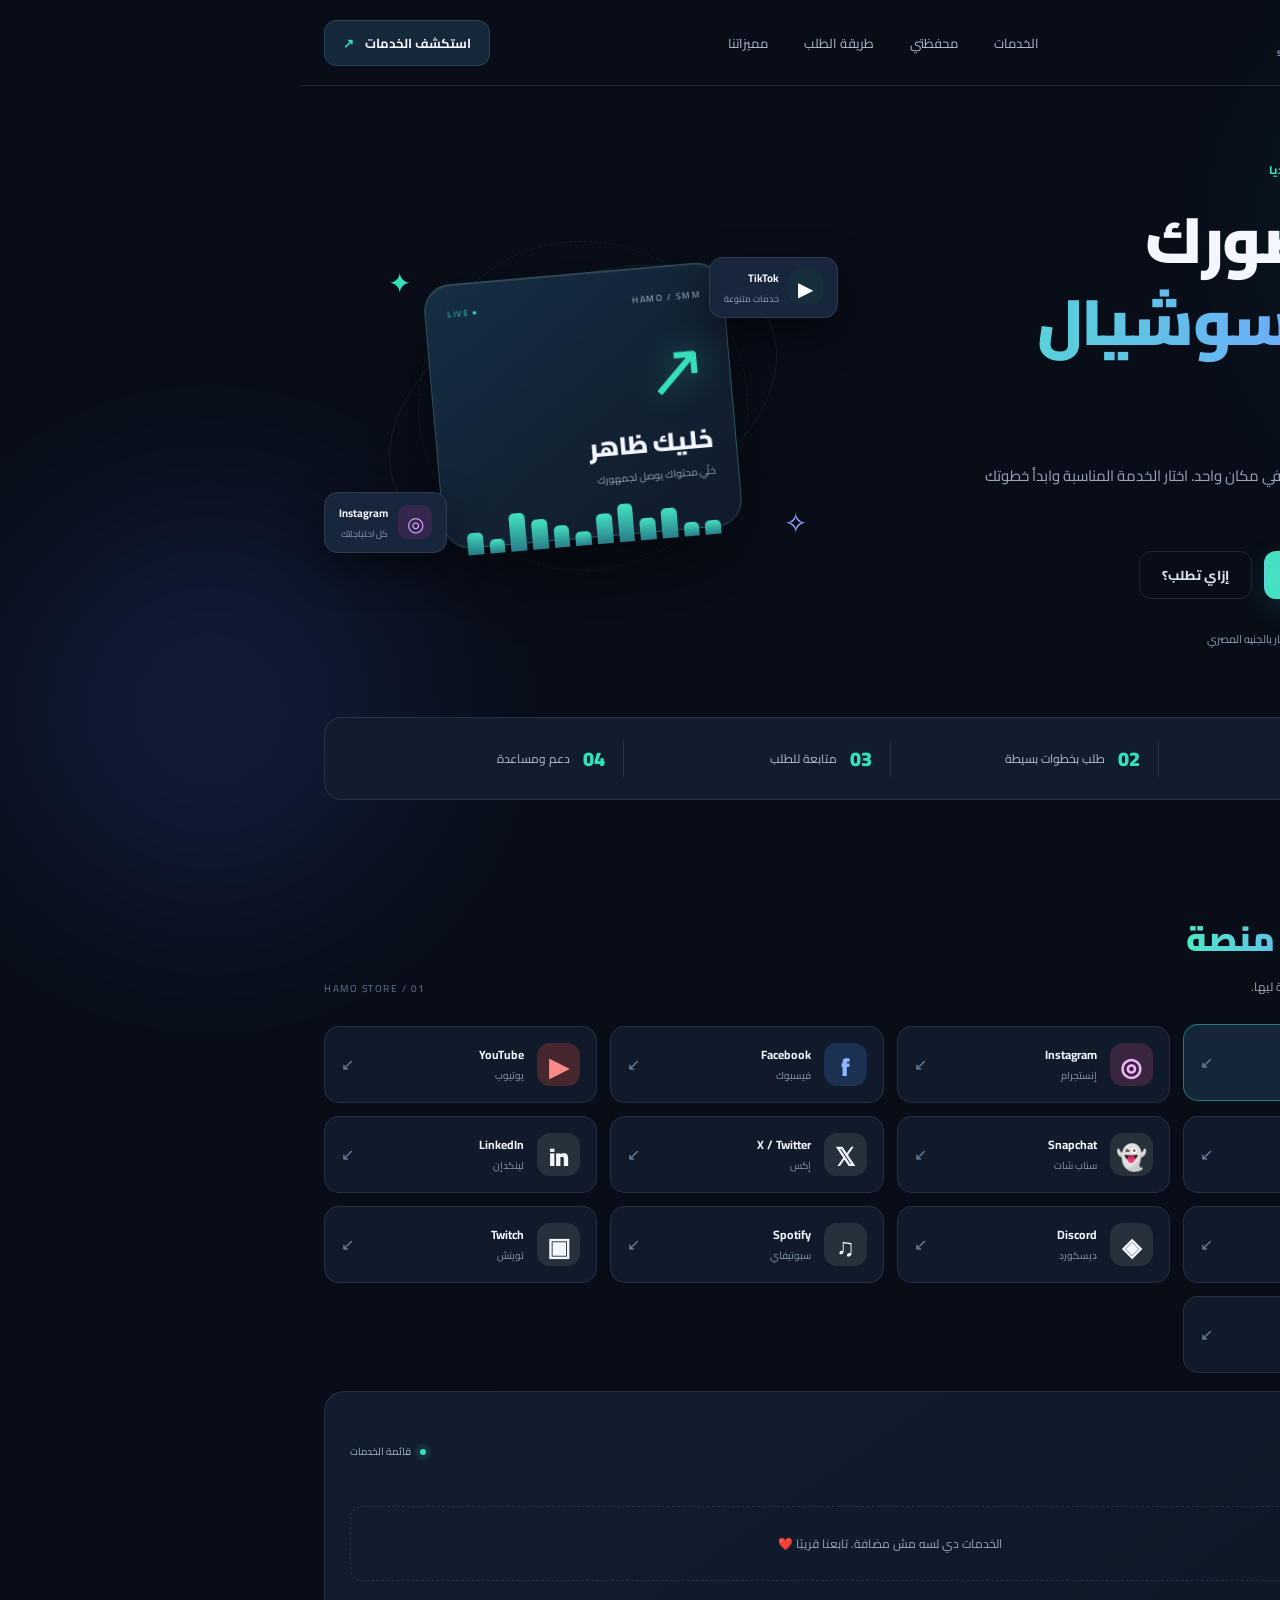
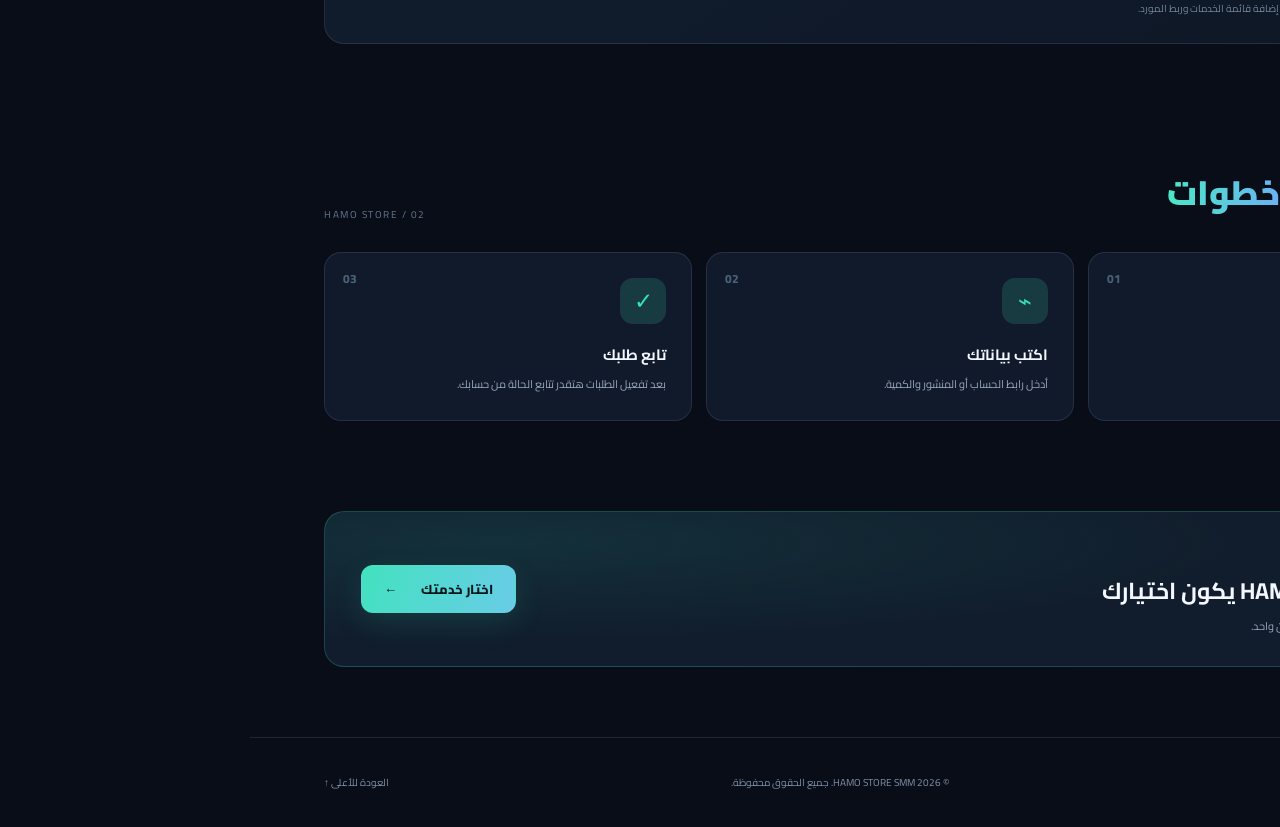
==== index.html @ 5479a906 "Update storefront calls to action for visitor browsing" ====
<!doctype html>
<html lang="ar" dir="rtl">
<head>
  <meta charset="UTF-8">
  <meta name="viewport" content="width=device-width, initial-scale=1.0">
  <meta name="theme-color" content="#080d18">
  <meta name="description" content="HAMO STORE SMM - خدمات نمو السوشيال ميديا بسهولة وأمان.">
  <title>HAMO STORE SMM | خدمات السوشيال ميديا</title>
  <link rel="preconnect" href="https://fonts.googleapis.com">
  <link rel="preconnect" href="https://fonts.gstatic.com" crossorigin>
  <link href="https://fonts.googleapis.com/css2?family=Cairo:wght@400;500;600;700;800;900&display=swap" rel="stylesheet">
  <link rel="stylesheet" href="style.css">
</head>
<body>
  <div class="ambient ambient-one"></div><div class="ambient ambient-two"></div>
  <header class="site-header">
    <a class="brand" href="#" aria-label="HAMO STORE SMM الصفحة الرئيسية">
      <span class="brand-mark">H</span><span class="brand-name">HAMO <b>STORE</b><small>SOCIAL MEDIA SERVICES</small></span>
    </a>
    <nav class="desktop-nav" aria-label="القائمة الرئيسية">
      <a href="#services">الخدمات</a><a href="/login">محفظتي</a><a href="#how">طريقة الطلب</a><a href="#why">مميزاتنا</a>
    </nav>
    <a class="header-cta" href="#services">استكشف الخدمات <span>↗</span></a>
    <button class="menu-toggle" id="menuToggle" aria-label="فتح القائمة">☰</button>
  </header>

  <main>
    <section class="hero">
      <div class="hero-copy">
        <div class="eyebrow"><span class="pulse"></span> منصتك لخدمات السوشيال ميديا</div>
        <h1>كبّر حضورك<br>على <span>السوشيال ميديا</span></h1>
        <p>كل خدمات منصاتك المفضلة في مكان واحد. اختار الخدمة المناسبة وابدأ خطوتك الجاية مع HAMO STORE.</p>
        <div class="hero-actions"><a class="btn btn-primary" href="#services">استكشف الخدمات <span>←</span></a><a class="btn btn-ghost" href="#how">إزاي تطلب؟</a></div>
        <div class="hero-note"><span class="check">✓</span> تجربة طلب سهلة · واجهة عربية · أسعار بالجنيه المصري</div>
      </div>
      <div class="hero-art" aria-label="بطاقة توضيحية للمتجر">
        <div class="orbit orbit-a"></div><div class="orbit orbit-b"></div>
        <div class="glass-card main-glass"><div class="glass-top"><span>HAMO / SMM</span><span class="live-dot">● LIVE</span></div><div class="growth-icon">↗</div><div class="glass-label">خليك ظاهر</div><div class="glass-sub">خلّي محتواك يوصل لجمهورك</div><div class="bars"><i></i><i></i><i></i><i></i><i></i><i></i><i></i><i></i><i></i><i></i><i></i><i></i></div></div>
        <div class="float-chip chip-top"><span class="chip-icon">▶</span><span><b>TikTok</b><small>خدمات متنوعة</small></span></div>
        <div class="float-chip chip-bottom"><span class="chip-icon purple">◎</span><span><b>Instagram</b><small>كل احتياجاتك</small></span></div>
        <div class="sparkle sparkle-one">✦</div><div class="sparkle sparkle-two">✧</div>
      </div>
    </section>

    <section class="trust-strip" id="why">
      <div><strong>01</strong><span>اختيارات واضحة</span></div><div><strong>02</strong><span>طلب بخطوات بسيطة</span></div><div><strong>03</strong><span>متابعة للطلب</span></div><div><strong>04</strong><span>دعم ومساعدة</span></div>
    </section>

    <section class="services section-wrap" id="services">
      <div class="section-heading"><div><div class="eyebrow">اختار منصتك</div><h2>خدمات <span>لكل منصة</span></h2><p>اختار المنصة وشوف الخدمات المتاحة ليها.</p></div><div class="section-tag">HAMO STORE / 01</div></div>
      <div class="platform-grid">
        <button class="platform-card active" data-platform="tiktok"><span class="platform-symbol tiktok-symbol">♪</span><span class="platform-info"><b>TikTok</b><small>تيك توك</small></span><span class="card-arrow">↙</span></button>
        <button class="platform-card" data-platform="instagram"><span class="platform-symbol insta-symbol">◎</span><span class="platform-info"><b>Instagram</b><small>إنستجرام</small></span><span class="card-arrow">↙</span></button>
        <button class="platform-card" data-platform="facebook"><span class="platform-symbol fb-symbol">f</span><span class="platform-info"><b>Facebook</b><small>فيسبوك</small></span><span class="card-arrow">↙</span></button>
        <button class="platform-card" data-platform="youtube"><span class="platform-symbol yt-symbol">▶</span><span class="platform-info"><b>YouTube</b><small>يوتيوب</small></span><span class="card-arrow">↙</span></button>
        <button class="platform-card" data-platform="telegram"><span class="platform-symbol tg-symbol">➤</span><span class="platform-info"><b>Telegram</b><small>تليجرام</small></span><span class="card-arrow">↙</span></button>
        <button class="platform-card" data-platform="snapchat"><span class="platform-symbol">👻</span><span class="platform-info"><b>Snapchat</b><small>سناب شات</small></span><span class="card-arrow">↙</span></button>
        <button class="platform-card" data-platform="x"><span class="platform-symbol">𝕏</span><span class="platform-info"><b>X / Twitter</b><small>إكس</small></span><span class="card-arrow">↙</span></button>
        <button class="platform-card" data-platform="linkedin"><span class="platform-symbol">in</span><span class="platform-info"><b>LinkedIn</b><small>لينكدإن</small></span><span class="card-arrow">↙</span></button>
        <button class="platform-card" data-platform="threads"><span class="platform-symbol">＠</span><span class="platform-info"><b>Threads</b><small>ثريدز</small></span><span class="card-arrow">↙</span></button>
        <button class="platform-card" data-platform="discord"><span class="platform-symbol">◈</span><span class="platform-info"><b>Discord</b><small>ديسكورد</small></span><span class="card-arrow">↙</span></button>
        <button class="platform-card" data-platform="spotify"><span class="platform-symbol">♫</span><span class="platform-info"><b>Spotify</b><small>سبوتيفاي</small></span><span class="card-arrow">↙</span></button>
        <button class="platform-card" data-platform="twitch"><span class="platform-symbol">▣</span><span class="platform-info"><b>Twitch</b><small>تويتش</small></span><span class="card-arrow">↙</span></button>
        <button class="platform-card" data-platform="jaco"><span class="platform-symbol">J</span><span class="platform-info"><b>Jaco</b><small>جاكو</small></span><span class="card-arrow">↙</span></button>
      </div>
      <div class="service-panel">
        <div class="service-panel-head"><div><span class="mini-label">الخدمات المتاحة</span><h3 id="selectedPlatformTitle">خدمات تيك توك</h3></div><span class="availability"><i></i> قائمة الخدمات</span></div>
        <div class="service-grid" id="serviceGrid">
          <article class="service-card"><div class="service-icon">♥</div><div><h4>إعجابات</h4><p>خدمات إعجابات للمحتوى</p></div><button class="order-btn" data-service="إعجابات تيك توك">سجّل الدخول للطلب <span>←</span></button></article>
          <article class="service-card"><div class="service-icon">◉</div><div><h4>مشاهدات</h4><p>خدمات مشاهدات للفيديوهات</p></div><button class="order-btn" data-service="مشاهدات تيك توك">اطلب الخدمة <span>←</span></button></article>
          <article class="service-card"><div class="service-icon">♟</div><div><h4>متابعين</h4><p>خدمات متابعين للحسابات</p></div><button class="order-btn" data-service="متابعين تيك توك">اطلب الخدمة <span>←</span></button></article>
        </div>
        <p class="pricing-note">الأسعار والكميات النهائية هتظهر بعد إضافة قائمة الخدمات وربط المورد.</p>
      </div>
    </section>

    <section class="how section-wrap" id="how"><div class="section-heading"><div><div class="eyebrow">ببساطة ومن غير تعقيد</div><h2>تطلب في <span>3 خطوات</span></h2></div><div class="section-tag">HAMO STORE / 02</div></div>
      <div class="steps-grid"><div class="step-card"><span>01</span><div class="step-icon">▦</div><h3>اختار المنصة</h3><p>حدد المنصة والخدمة اللي محتاجها.</p></div><div class="step-card"><span>02</span><div class="step-icon">⌁</div><h3>اكتب بياناتك</h3><p>أدخل رابط الحساب أو المنشور والكمية.</p></div><div class="step-card"><span>03</span><div class="step-icon">✓</div><h3>تابع طلبك</h3><p>بعد تفعيل الطلبات هتقدر تتابع الحالة من حسابك.</p></div></div>
    </section>

    <section class="bottom-banner"><div><div class="eyebrow">جاهز تبدأ؟</div><h2>خلّي HAMO STORE يكون اختيارك</h2><p>خدمات السوشيال ميديا في مكان واحد.</p></div><a class="btn btn-primary" href="#services">اختار خدمتك <span>←</span></a></section>
  </main>

  <footer><a class="brand footer-brand" href="#"><span class="brand-mark">H</span><span class="brand-name">HAMO <b>STORE</b><small>SOCIAL MEDIA SERVICES</small></span></a><p>© <span id="year"></span> HAMO STORE SMM. جميع الحقوق محفوظة.</p><a href="#top">العودة للأعلى ↑</a></footer>

  <div class="modal-backdrop" id="orderModal" aria-hidden="true">
    <div class="order-modal" role="dialog" aria-modal="true" aria-labelledby="modalTitle">
      <button class="modal-close" id="modalClose" aria-label="إغلاق">×</button>
      <div class="eyebrow">طلب خدمة</div><h2 id="modalTitle">اطلب خدمتك</h2><p class="modal-intro">سجّل حساب جديد لإرسال طلبك، أو ادخل لحسابك الحالي.</p><button type="button" class="login-inline" id="customerLogin">عندي حساب بالفعل؟ تسجيل الدخول</button>
      <form id="orderForm"><label for="serviceName">الخدمة</label><input id="serviceName" name="service" readonly><label for="customerName">اسمك</label><input id="customerName" name="name" placeholder="اسمك بالكامل" required><label for="customerEmail">البريد الإلكتروني</label><input id="customerEmail" name="email" type="email" placeholder="name@example.com" required><label for="customerPhone">رقم الموبايل</label><input id="customerPhone" name="phone" type="tel" placeholder="01xxxxxxxxx"><label for="customerPassword">كلمة مرور للحساب (8 أحرف على الأقل)</label><input id="customerPassword" name="password" type="password" minlength="8" required><label for="accountLink">رابط الحساب أو المنشور</label><input id="accountLink" name="link" type="url" placeholder="https://..." required><label for="quantity">الكمية المطلوبة</label><input id="quantity" name="quantity" type="number" min="1" placeholder="مثال: 1000" required><button class="btn btn-primary submit-btn" type="submit">إنشاء الحساب وإرسال الطلب <span>←</span></button><p class="form-feedback" id="formFeedback" role="status"></p></form>
    </div>
  </div>
  <script src="script.js"></script>
</body>
</html>
---- style.css ----
:root{--bg:#080d18;--panel:#101a2b;--panel2:#121f33;--text:#f4f7ff;--muted:#99a8bd;--line:rgba(174,198,231,.13);--mint:#35e0bd;--blue:#5b8cff;--purple:#a78bfa}*{box-sizing:border-box}html{scroll-behavior:smooth}body{margin:0;background:var(--bg);color:var(--text);font-family:"Cairo",sans-serif;overflow-x:hidden}a{color:inherit;text-decoration:none}button,input{font:inherit}.ambient{position:absolute;z-index:-1;border-radius:50%;filter:blur(90px);opacity:.14;pointer-events:none}.ambient-one{width:400px;height:400px;background:#16b99b;top:40px;right:-180px}.ambient-two{width:420px;height:420px;background:#4e6fe9;top:500px;left:-250px}.site-header{height:86px;max-width:1180px;margin:auto;padding:0 24px;display:flex;align-items:center;justify-content:space-between;border-bottom:1px solid var(--line)}.brand{display:flex;align-items:center;gap:11px}.brand-mark{width:43px;height:43px;border-radius:14px;display:grid;place-items:center;background:linear-gradient(145deg,var(--mint),#168f9e);color:#07151a;font-size:25px;font-weight:900;box-shadow:0 8px 28px #35e0bd26}.brand-name{font-size:17px;font-weight:800;letter-spacing:.5px;line-height:1.1}.brand-name b{color:var(--mint)}.brand-name small{display:block;color:#8294aa;font-size:8px;letter-spacing:2px;margin-top:5px}.desktop-nav{display:flex;gap:36px;color:#b0bdd0;font-size:13px}.desktop-nav a:hover,footer>a:last-child:hover{color:var(--mint)}.header-cta{background:#14283a;border:1px solid #24465a;padding:10px 18px;border-radius:12px;font-size:13px;font-weight:700}.header-cta span{color:var(--mint);margin-right:8px}.menu-toggle{display:none;background:none;border:0;color:white;font-size:24px}.hero{max-width:1180px;min-height:535px;margin:auto;padding:74px 24px 65px;display:grid;grid-template-columns:1.05fr .95fr;align-items:center;gap:40px}.eyebrow{display:flex;align-items:center;gap:9px;color:var(--mint);font-size:11px;font-weight:800;letter-spacing:.5px}.pulse,.availability i{width:7px;height:7px;border-radius:50%;background:var(--mint);box-shadow:0 0 0 5px #35e0bd18}.hero h1{font-size:clamp(42px,5vw,65px);line-height:1.28;letter-spacing:-1.8px;margin:20px 0 14px;font-weight:900}.hero h1 span,.section-heading h2 span{background:linear-gradient(90deg,#4ce7c6,#70a6ff);-webkit-background-clip:text;background-clip:text;color:transparent}.hero-copy>p{max-width:500px;color:var(--muted);font-size:15px;line-height:2.1;margin:0}.hero-actions{display:flex;gap:12px;margin-top:28px}.btn{min-height:48px;padding:0 22px;display:inline-flex;align-items:center;justify-content:center;gap:24px;border-radius:12px;font-weight:800;font-size:13px;border:1px solid transparent;cursor:pointer;transition:.2s}.btn-primary{color:#06151a;background:linear-gradient(110deg,#42e2bf,#69cce7);box-shadow:0 10px 30px #35e0bd20}.btn-primary:hover{transform:translateY(-2px);box-shadow:0 14px 36px #35e0bd36}.btn-ghost{border-color:var(--line);color:#d7e0ef}.hero-note{margin-top:23px;color:#8fa0b6;font-size:11px}.check{color:var(--mint);font-size:16px;margin-left:7px}.hero-art{height:370px;position:relative;display:grid;place-items:center}.orbit{position:absolute;border:1px solid #6c9cae22;border-radius:50%;transform:rotate(-24deg)}.orbit-a{width:410px;height:250px}.orbit-b{width:330px;height:330px;border-style:dashed}.main-glass{position:relative;width:300px;height:265px;border:1px solid #8cebd63a;border-radius:27px;background:linear-gradient(145deg,#173348d9,#111a2be8);box-shadow:0 35px 90px #0008,inset 0 1px #ffffff1a;padding:22px;transform:rotate(-5deg);backdrop-filter:blur(15px)}.glass-top{display:flex;justify-content:space-between;color:#a8bbcc;font-size:9px;letter-spacing:1.5px}.live-dot{color:var(--mint);font-size:8px}.growth-icon{font-size:74px;line-height:1.3;color:var(--mint);text-shadow:0 0 35px #35e0bd6e;margin-top:16px}.glass-label{font-size:25px;font-weight:900}.glass-sub{font-size:10px;color:#94a8bc}.bars{height:40px;display:flex;align-items:end;gap:6px;margin-top:14px}.bars i{flex:1;border-radius:5px 5px 0 0;background:linear-gradient(#43e2c0,#287d8a);height:35%}.bars i:nth-child(3n){height:75%}.bars i:nth-child(4n){height:55%}.bars i:nth-child(5n){height:95%}.float-chip{position:absolute;z-index:2;display:flex;align-items:center;gap:10px;background:#17263a;border:1px solid #ffffff1a;border-radius:14px;padding:10px 14px;box-shadow:0 15px 40px #0007}.float-chip b,.float-chip small{display:block}.float-chip b{font-size:11px}.float-chip small{font-size:9px;color:#8fa0b6;margin-top:2px}.chip-top{top:36px;right:5px}.chip-bottom{bottom:38px;left:0}.chip-icon{width:34px;height:34px;border-radius:10px;display:grid;place-items:center;background:#172f3c;color:#fff;font-size:20px}.chip-icon.purple{background:#35264c;color:#d4a5ff}.sparkle{position:absolute;color:var(--mint);font-size:28px}.sparkle-one{top:36px;left:64px}.sparkle-two{bottom:42px;right:36px;color:#91aaff}.trust-strip{max-width:1132px;margin:0 auto 80px;padding:22px 30px;display:grid;grid-template-columns:repeat(4,1fr);background:#111c2c;border:1px solid var(--line);border-radius:18px}.trust-strip div{display:flex;align-items:center;gap:13px;border-left:1px solid var(--line);padding:0 18px}.trust-strip div:last-child{border:0}.trust-strip strong{font-size:20px;color:var(--mint);font-weight:900}.trust-strip span{font-size:12px;color:#b3c0d1}.section-wrap{max-width:1132px;margin:0 auto;padding:0 0 90px}.section-heading{display:flex;align-items:end;justify-content:space-between;margin-bottom:28px}.section-heading h2{font-size:34px;margin:7px 0 0;font-weight:900}.section-heading p{color:var(--muted);font-size:12px;margin:5px 0 0}.section-tag{color:#65768d;font-size:10px;letter-spacing:1.5px}.platform-grid{display:grid;grid-template-columns:repeat(4,1fr);gap:13px;margin-bottom:18px}.platform-card{display:flex;align-items:center;gap:13px;text-align:right;padding:16px;background:#101a2b;border:1px solid var(--line);border-radius:15px;color:var(--text);cursor:pointer;transition:.2s}.platform-card:hover,.platform-card.active{border-color:#35e0bd78;background:#142638;transform:translateY(-2px)}.platform-symbol{width:43px;height:43px;display:grid;place-items:center;border-radius:13px;font-size:25px;font-weight:900;background:#26313b}.tiktok-symbol{color:#fff;text-shadow:2px 2px #f44, -2px -1px #42e7df}.insta-symbol{color:#f3b4ff;background:#39263e}.fb-symbol{color:#91b4ff;background:#1c3152}.yt-symbol{color:#ff8989;background:#45272d}.platform-info{flex:1}.platform-info b,.platform-info small{display:block}.platform-info b{font-size:12px;direction:ltr;text-align:right}.platform-info small{font-size:10px;color:#899bb1}.card-arrow{color:#6d8299}.service-panel{background:linear-gradient(145deg,#111d2e,#0e1726);border:1px solid var(--line);border-radius:20px;padding:25px}.service-panel-head{display:flex;align-items:center;justify-content:space-between;margin-bottom:19px}.mini-label{font-size:10px;color:var(--mint)}.service-panel h3{font-size:20px;margin:3px 0 0}.availability{display:flex;align-items:center;gap:9px;color:#a7b8cb;font-size:10px}.availability i{width:6px;height:6px}.service-grid{display:grid;grid-template-columns:repeat(3,1fr);gap:12px}.service-card{background:#162337;border:1px solid #ffffff0c;border-radius:14px;padding:17px;display:grid;grid-template-columns:42px 1fr;gap:10px;align-items:center}.service-icon{grid-row:span 2;width:40px;height:40px;display:grid;place-items:center;border-radius:12px;background:#1e3b45;color:var(--mint);font-size:20px}.service-card h4{font-size:13px;margin:0}.service-card p{font-size:10px;color:#8fa0b6;margin:2px 0 0}.order-btn{grid-column:1/-1;border:0;border-top:1px solid var(--line);padding:12px 0 0;margin-top:5px;background:none;color:var(--mint);text-align:right;font-size:11px;font-weight:800;cursor:pointer}.order-btn span{margin-right:8px}.pricing-note{color:#75869b;font-size:10px;margin:18px 0 0}.how{padding-top:0}.steps-grid{display:grid;grid-template-columns:repeat(3,1fr);gap:14px}.step-card{position:relative;padding:25px;background:#101a2b;border:1px solid var(--line);border-radius:17px;overflow:hidden}.step-card>span{position:absolute;top:14px;left:18px;color:#496077;font-size:12px;font-weight:800}.step-icon{width:46px;height:46px;display:grid;place-items:center;border-radius:13px;background:#173b40;color:var(--mint);font-size:23px}.step-card h3{font-size:15px;margin:16px 0 5px}.step-card p{font-size:11px;color:var(--muted);margin:0;line-height:1.9}.bottom-banner{max-width:1132px;margin:0 auto 70px;padding:30px 36px;border-radius:20px;border:1px solid #35e0bd38;background:radial-gradient(ellipse at 15% 20%,#1a6a6240,transparent 55%),#111d2c;display:flex;align-items:center;justify-content:space-between}.bottom-banner h2{font-size:23px;margin:7px 0 0}.bottom-banner p{font-size:11px;color:var(--muted);margin:4px 0 0}footer{border-top:1px solid var(--line);padding:25px max(24px,calc((100% - 1132px)/2));display:flex;align-items:center;justify-content:space-between}footer p,footer>a:last-child{font-size:10px;color:#8292a8}.footer-brand .brand-mark{width:35px;height:35px;font-size:20px;border-radius:11px}.footer-brand .brand-name{font-size:14px}.footer-brand .brand-name small{font-size:7px}.modal-backdrop{position:fixed;inset:0;z-index:20;background:#030711c9;backdrop-filter:blur(7px);display:none;align-items:center;justify-content:center;padding:18px}.modal-backdrop.open{display:flex}.order-modal{position:relative;width:min(100%,440px);background:#111d2e;border:1px solid #ffffff20;border-radius:22px;padding:30px;box-shadow:0 25px 80px #0009}.modal-close{position:absolute;top:15px;left:17px;border:0;background:#ffffff12;color:#fff;border-radius:9px;width:32px;height:32px;font-size:22px;cursor:pointer}.order-modal h2{font-size:25px;margin:7px 0}.modal-intro{font-size:11px;line-height:1.9;color:var(--muted);margin:0 0 20px}.order-modal form label{display:block;font-size:11px;margin:13px 0 6px;color:#c4d0df}.order-modal input{width:100%;height:46px;border-radius:10px;border:1px solid #ffffff20;background:#0b1422;color:white;padding:0 13px;outline:none;direction:rtl}.order-modal input:focus{border-color:var(--mint)}.order-modal input[readonly]{color:var(--mint)}.submit-btn{width:100%;margin-top:20px}.form-feedback{font-size:11px;line-height:1.8;color:var(--mint);margin-bottom:0}.empty-state{grid-column:1/-1;padding:25px;text-align:center;color:var(--muted);font-size:12px;border:1px dashed var(--line);border-radius:12px}
@media(max-width:1180px){.section-wrap,.trust-strip,.bottom-banner{margin-left:24px;margin-right:24px}.section-wrap{padding-left:0;padding-right:0}}@media(max-width:760px){.site-header{height:72px;padding:0 18px}.desktop-nav{display:none;position:absolute;top:72px;right:18px;left:18px;z-index:10;background:#142237;border:1px solid var(--line);border-radius:13px;padding:17px;flex-direction:column;gap:15px}.desktop-nav.show{display:flex}.header-cta{margin-right:auto;margin-left:13px;padding:8px 12px;font-size:11px}.menu-toggle{display:block}.hero{padding:55px 22px 45px;grid-template-columns:1fr;gap:10px;text-align:center}.hero-copy .eyebrow,.hero-actions{justify-content:center}.hero h1{font-size:47px}.hero-copy>p{margin:auto;font-size:13px}.hero-note{font-size:10px}.hero-art{height:320px;max-width:440px;width:100%;margin:auto;transform:scale(.9)}.trust-strip{grid-template-columns:repeat(2,1fr);gap:17px;margin-bottom:65px;padding:20px}.trust-strip div{border:0;padding:0}.trust-strip strong{font-size:17px}.section-wrap{margin-left:18px;margin-right:18px;padding-bottom:65px}.section-heading h2{font-size:29px}.section-tag{font-size:8px}.platform-grid{grid-template-columns:repeat(2,1fr);gap:9px}.platform-card{padding:12px;gap:9px}.platform-symbol{width:38px;height:38px}.service-panel{padding:17px}.service-grid{grid-template-columns:1fr}.service-card{grid-template-columns:42px 1fr}.steps-grid{grid-template-columns:1fr}.step-card{padding:20px}.bottom-banner{margin:0 18px 50px;padding:24px;gap:18px;align-items:flex-start;flex-direction:column}.bottom-banner h2{font-size:20px}footer{padding:22px 18px;flex-wrap:wrap;gap:17px}footer p{order:3;width:100%;margin:0}.order-modal{padding:25px 20px}}@media(max-width:380px){.hero h1{font-size:39px}.hero-actions{flex-direction:column}.hero-art{transform:scale(.78);margin-top:-15px;margin-bottom:-20px}.trust-strip span{font-size:10px}.section-tag{display:none}}
.login-inline{display:block;border:0;background:none;color:var(--mint);font:700 11px Cairo,sans-serif;padding:0;margin:0 0 12px;cursor:pointer}.login-inline:hover{text-decoration:underline}
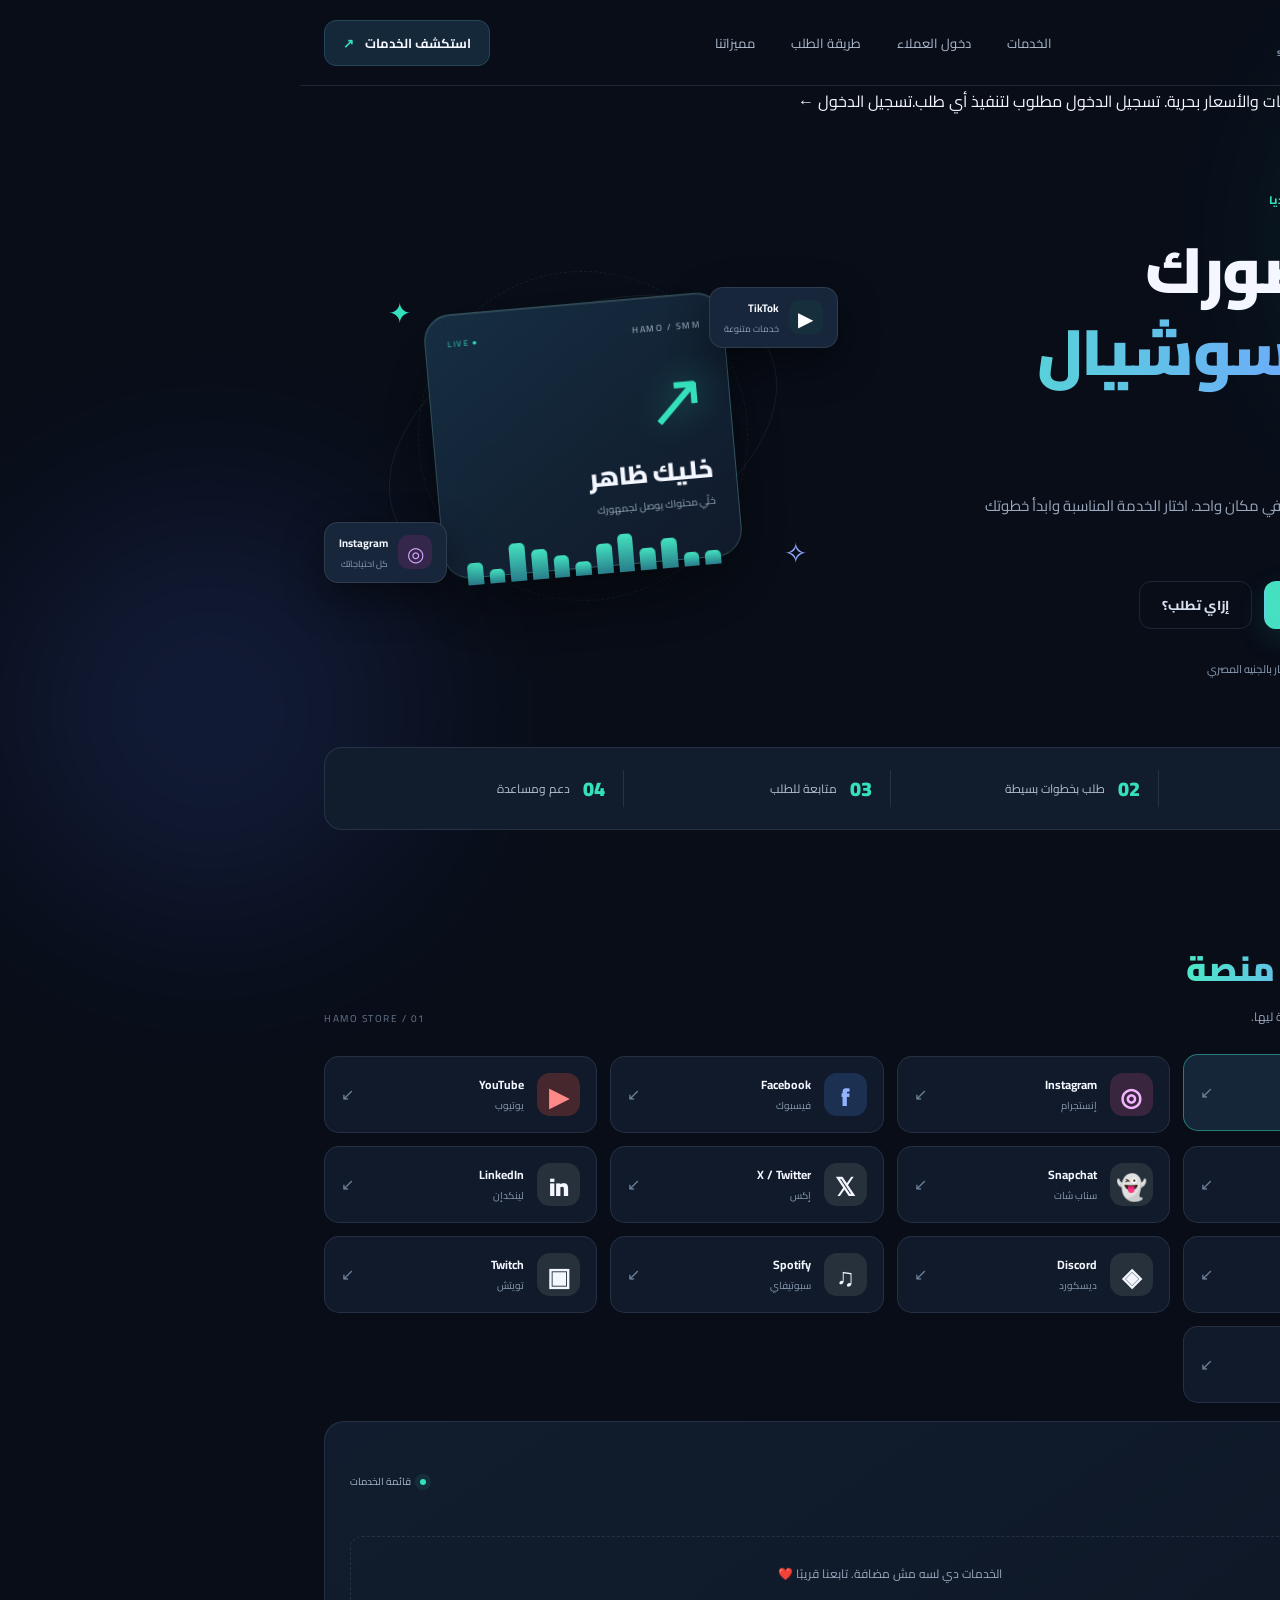
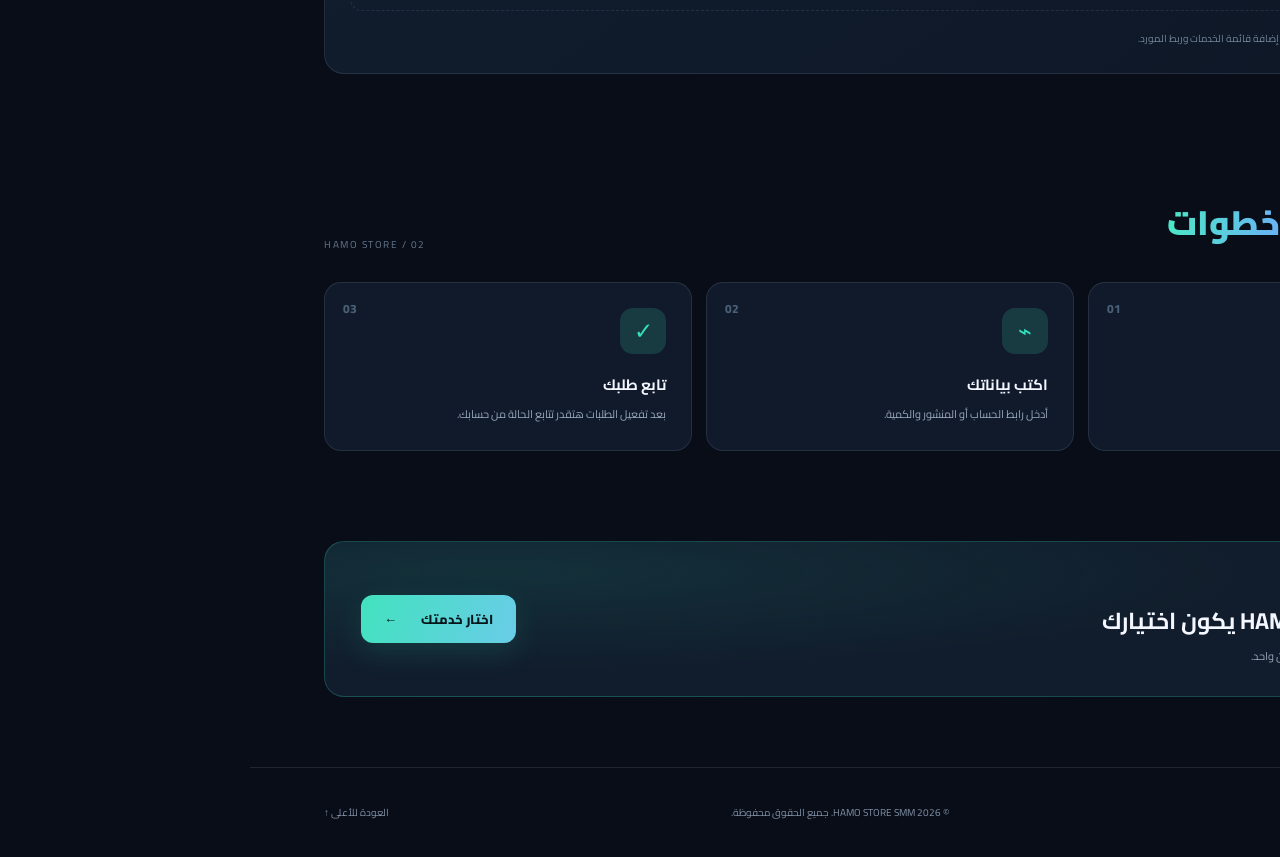
==== commit 9f02055e: "Add clear guest browsing notice and customer login entry" ====
--- a/index.html
+++ b/index.html
@@ -18,11 +18,13 @@
       <span class="brand-mark">H</span><span class="brand-name">HAMO <b>STORE</b><small>SOCIAL MEDIA SERVICES</small></span>
     </a>
     <nav class="desktop-nav" aria-label="القائمة الرئيسية">
-      <a href="#services">الخدمات</a><a href="/login">محفظتي</a><a href="#how">طريقة الطلب</a><a href="#why">مميزاتنا</a>
+      <a href="#services">الخدمات</a><a href="/login">دخول العملاء</a><a href="#how">طريقة الطلب</a><a href="#why">مميزاتنا</a>
     </nav>
     <a class="header-cta" href="#services">استكشف الخدمات <span>↗</span></a>
     <button class="menu-toggle" id="menuToggle" aria-label="فتح القائمة">☰</button>
   </header>
+
+  <div class="guest-notice"><span class="guest-icon">◉</span><span><b>وضع الزائر</b> — تقدر تتصفح كل الخدمات والأسعار بحرية. تسجيل الدخول مطلوب لتنفيذ أي طلب.</span><a href="/login">تسجيل الدخول <span>←</span></a></div>
 
   <main>
     <section class="hero">
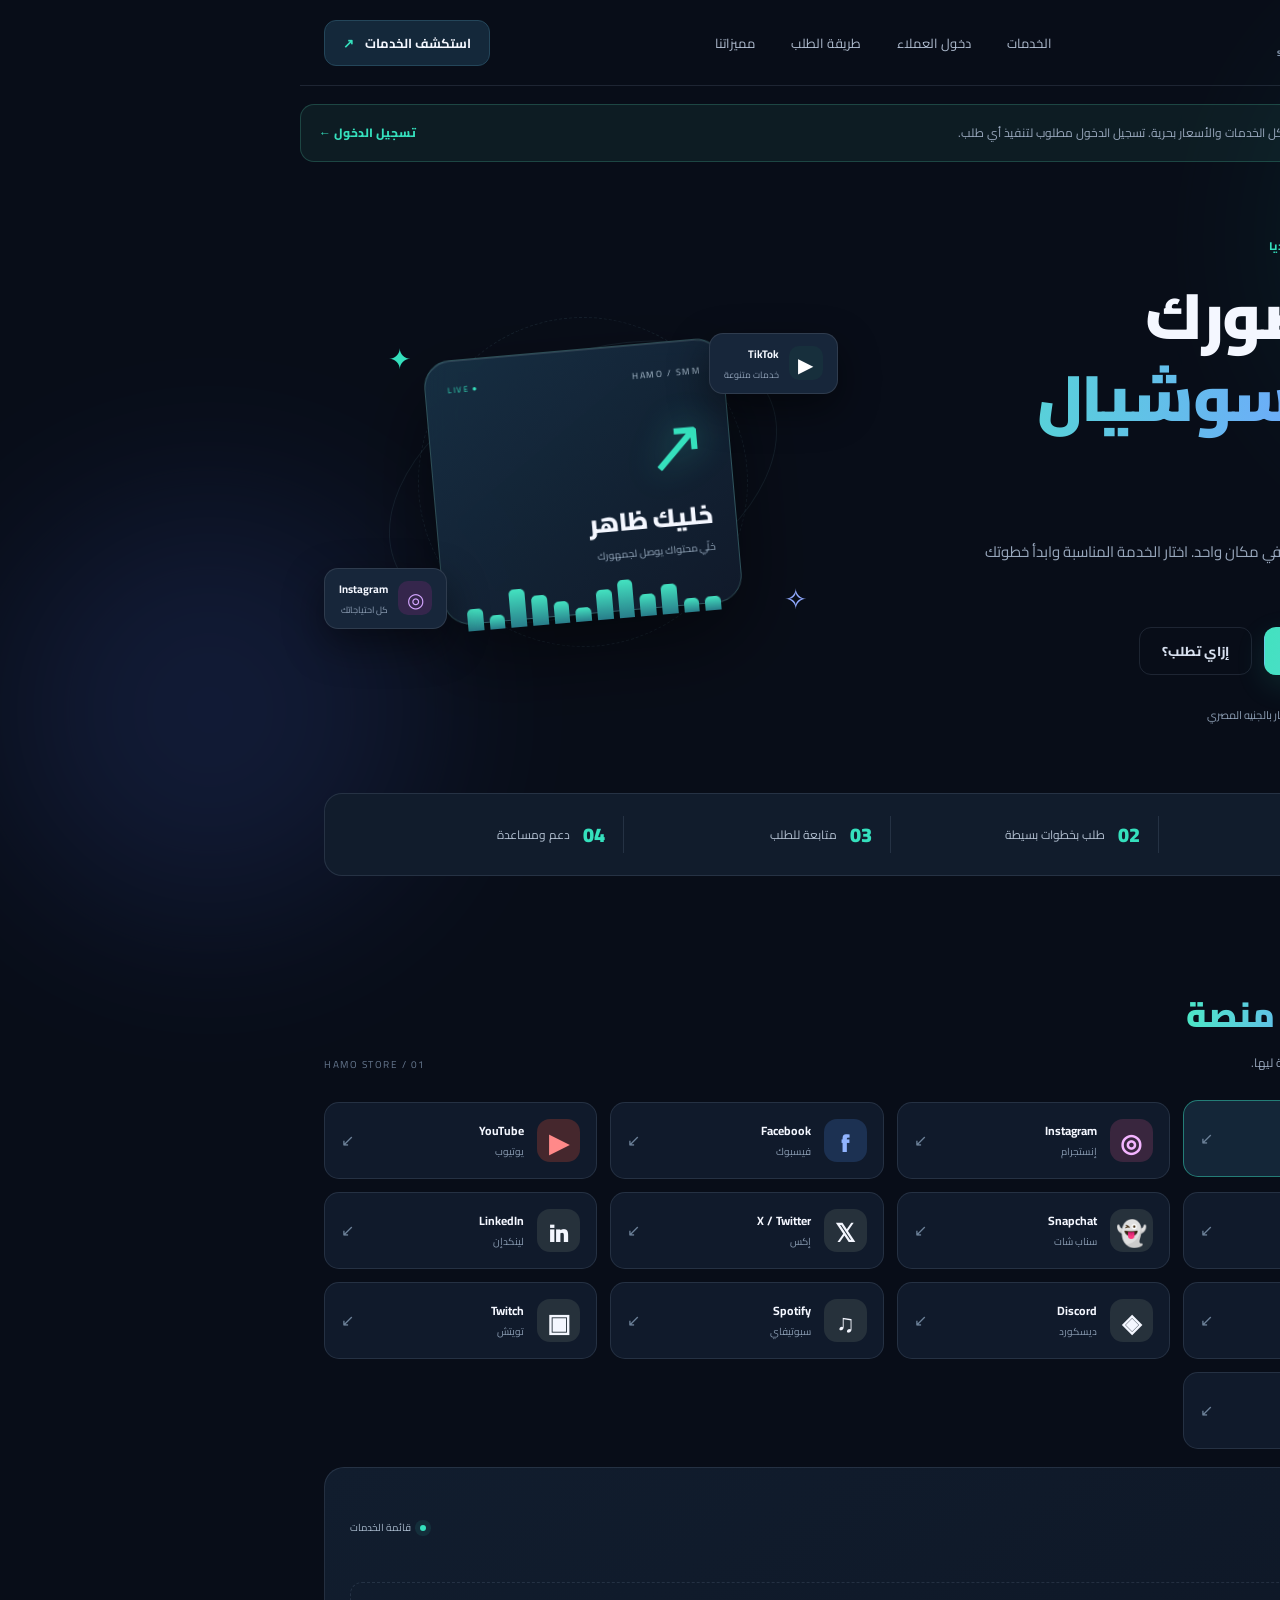
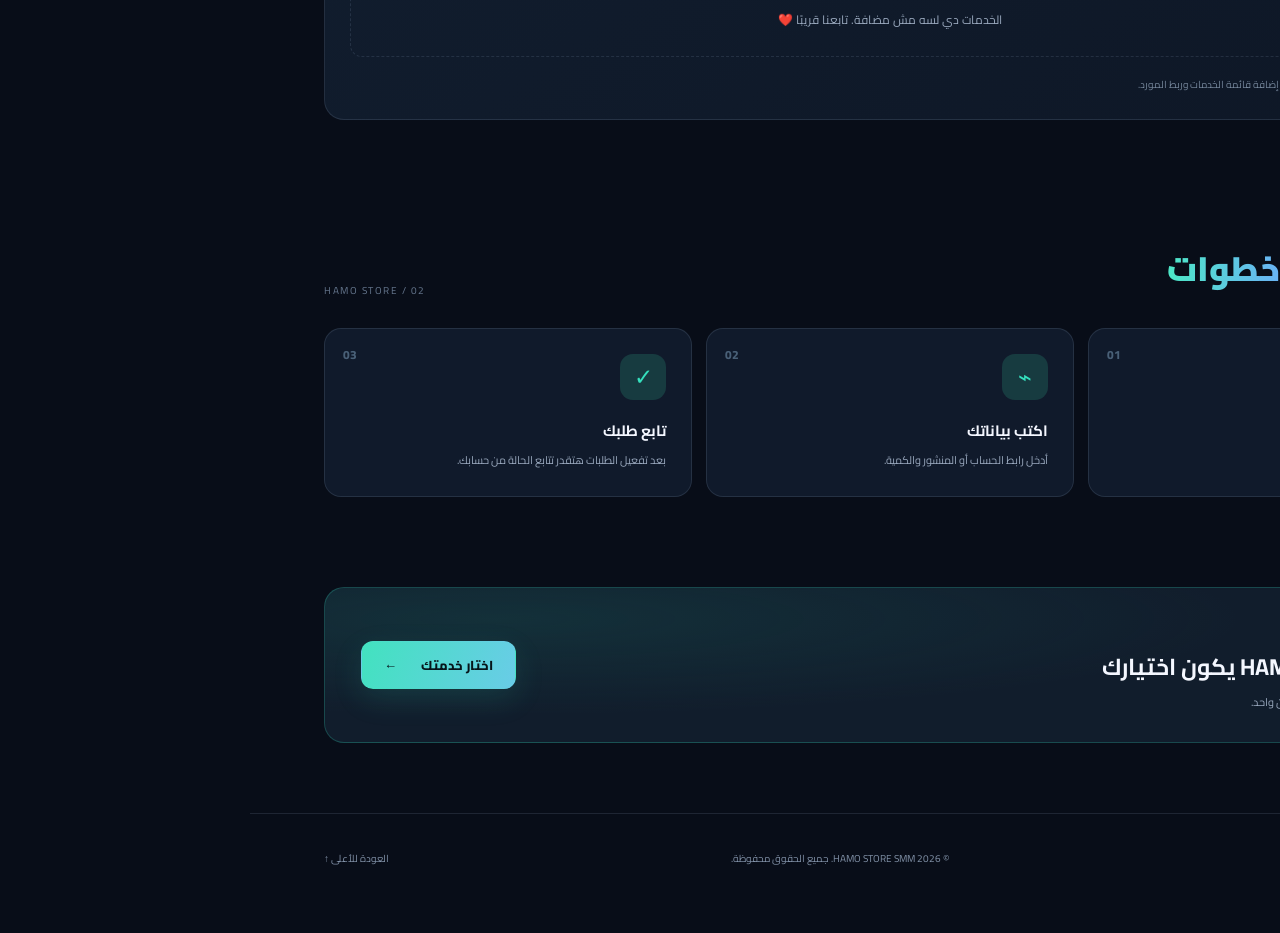
==== commit a8f045e8: "Add WhatsApp and Telegram contact buttons" ====
--- a/index.html
+++ b/index.html
@@ -92,6 +92,10 @@
       <form id="orderForm"><label for="serviceName">الخدمة</label><input id="serviceName" name="service" readonly><label for="customerName">اسمك</label><input id="customerName" name="name" placeholder="اسمك بالكامل" required><label for="customerEmail">البريد الإلكتروني</label><input id="customerEmail" name="email" type="email" placeholder="name@example.com" required><label for="customerPhone">رقم الموبايل</label><input id="customerPhone" name="phone" type="tel" placeholder="01xxxxxxxxx"><label for="customerPassword">كلمة مرور للحساب (8 أحرف على الأقل)</label><input id="customerPassword" name="password" type="password" minlength="8" required><label for="accountLink">رابط الحساب أو المنشور</label><input id="accountLink" name="link" type="url" placeholder="https://..." required><label for="quantity">الكمية المطلوبة</label><input id="quantity" name="quantity" type="number" min="1" placeholder="مثال: 1000" required><button class="btn btn-primary submit-btn" type="submit">إنشاء الحساب وإرسال الطلب <span>←</span></button><p class="form-feedback" id="formFeedback" role="status"></p></form>
     </div>
   </div>
+  <div class="floating-contact" aria-label="طرق التواصل">
+    <a class="contact-whatsapp" href="https://wa.me/201031921290" target="_blank" rel="noopener noreferrer" aria-label="تواصل واتساب"><span>◉</span> واتساب</a>
+    <a class="contact-telegram" href="https://t.me/HamoCoinsStoreBot" target="_blank" rel="noopener noreferrer" aria-label="افتح بوت تيليجرام"><span>➤</span> بوت تيليجرام</a>
+  </div>
   <script src="script.js"></script>
 </body>
 </html>
--- a/style.css
+++ b/style.css
@@ -1,3 +1,6 @@
 :root{--bg:#080d18;--panel:#101a2b;--panel2:#121f33;--text:#f4f7ff;--muted:#99a8bd;--line:rgba(174,198,231,.13);--mint:#35e0bd;--blue:#5b8cff;--purple:#a78bfa}*{box-sizing:border-box}html{scroll-behavior:smooth}body{margin:0;background:var(--bg);color:var(--text);font-family:"Cairo",sans-serif;overflow-x:hidden}a{color:inherit;text-decoration:none}button,input{font:inherit}.ambient{position:absolute;z-index:-1;border-radius:50%;filter:blur(90px);opacity:.14;pointer-events:none}.ambient-one{width:400px;height:400px;background:#16b99b;top:40px;right:-180px}.ambient-two{width:420px;height:420px;background:#4e6fe9;top:500px;left:-250px}.site-header{height:86px;max-width:1180px;margin:auto;padding:0 24px;display:flex;align-items:center;justify-content:space-between;border-bottom:1px solid var(--line)}.brand{display:flex;align-items:center;gap:11px}.brand-mark{width:43px;height:43px;border-radius:14px;display:grid;place-items:center;background:linear-gradient(145deg,var(--mint),#168f9e);color:#07151a;font-size:25px;font-weight:900;box-shadow:0 8px 28px #35e0bd26}.brand-name{font-size:17px;font-weight:800;letter-spacing:.5px;line-height:1.1}.brand-name b{color:var(--mint)}.brand-name small{display:block;color:#8294aa;font-size:8px;letter-spacing:2px;margin-top:5px}.desktop-nav{display:flex;gap:36px;color:#b0bdd0;font-size:13px}.desktop-nav a:hover,footer>a:last-child:hover{color:var(--mint)}.header-cta{background:#14283a;border:1px solid #24465a;padding:10px 18px;border-radius:12px;font-size:13px;font-weight:700}.header-cta span{color:var(--mint);margin-right:8px}.menu-toggle{display:none;background:none;border:0;color:white;font-size:24px}.hero{max-width:1180px;min-height:535px;margin:auto;padding:74px 24px 65px;display:grid;grid-template-columns:1.05fr .95fr;align-items:center;gap:40px}.eyebrow{display:flex;align-items:center;gap:9px;color:var(--mint);font-size:11px;font-weight:800;letter-spacing:.5px}.pulse,.availability i{width:7px;height:7px;border-radius:50%;background:var(--mint);box-shadow:0 0 0 5px #35e0bd18}.hero h1{font-size:clamp(42px,5vw,65px);line-height:1.28;letter-spacing:-1.8px;margin:20px 0 14px;font-weight:900}.hero h1 span,.section-heading h2 span{background:linear-gradient(90deg,#4ce7c6,#70a6ff);-webkit-background-clip:text;background-clip:text;color:transparent}.hero-copy>p{max-width:500px;color:var(--muted);font-size:15px;line-height:2.1;margin:0}.hero-actions{display:flex;gap:12px;margin-top:28px}.btn{min-height:48px;padding:0 22px;display:inline-flex;align-items:center;justify-content:center;gap:24px;border-radius:12px;font-weight:800;font-size:13px;border:1px solid transparent;cursor:pointer;transition:.2s}.btn-primary{color:#06151a;background:linear-gradient(110deg,#42e2bf,#69cce7);box-shadow:0 10px 30px #35e0bd20}.btn-primary:hover{transform:translateY(-2px);box-shadow:0 14px 36px #35e0bd36}.btn-ghost{border-color:var(--line);color:#d7e0ef}.hero-note{margin-top:23px;color:#8fa0b6;font-size:11px}.check{color:var(--mint);font-size:16px;margin-left:7px}.hero-art{height:370px;position:relative;display:grid;place-items:center}.orbit{position:absolute;border:1px solid #6c9cae22;border-radius:50%;transform:rotate(-24deg)}.orbit-a{width:410px;height:250px}.orbit-b{width:330px;height:330px;border-style:dashed}.main-glass{position:relative;width:300px;height:265px;border:1px solid #8cebd63a;border-radius:27px;background:linear-gradient(145deg,#173348d9,#111a2be8);box-shadow:0 35px 90px #0008,inset 0 1px #ffffff1a;padding:22px;transform:rotate(-5deg);backdrop-filter:blur(15px)}.glass-top{display:flex;justify-content:space-between;color:#a8bbcc;font-size:9px;letter-spacing:1.5px}.live-dot{color:var(--mint);font-size:8px}.growth-icon{font-size:74px;line-height:1.3;color:var(--mint);text-shadow:0 0 35px #35e0bd6e;margin-top:16px}.glass-label{font-size:25px;font-weight:900}.glass-sub{font-size:10px;color:#94a8bc}.bars{height:40px;display:flex;align-items:end;gap:6px;margin-top:14px}.bars i{flex:1;border-radius:5px 5px 0 0;background:linear-gradient(#43e2c0,#287d8a);height:35%}.bars i:nth-child(3n){height:75%}.bars i:nth-child(4n){height:55%}.bars i:nth-child(5n){height:95%}.float-chip{position:absolute;z-index:2;display:flex;align-items:center;gap:10px;background:#17263a;border:1px solid #ffffff1a;border-radius:14px;padding:10px 14px;box-shadow:0 15px 40px #0007}.float-chip b,.float-chip small{display:block}.float-chip b{font-size:11px}.float-chip small{font-size:9px;color:#8fa0b6;margin-top:2px}.chip-top{top:36px;right:5px}.chip-bottom{bottom:38px;left:0}.chip-icon{width:34px;height:34px;border-radius:10px;display:grid;place-items:center;background:#172f3c;color:#fff;font-size:20px}.chip-icon.purple{background:#35264c;color:#d4a5ff}.sparkle{position:absolute;color:var(--mint);font-size:28px}.sparkle-one{top:36px;left:64px}.sparkle-two{bottom:42px;right:36px;color:#91aaff}.trust-strip{max-width:1132px;margin:0 auto 80px;padding:22px 30px;display:grid;grid-template-columns:repeat(4,1fr);background:#111c2c;border:1px solid var(--line);border-radius:18px}.trust-strip div{display:flex;align-items:center;gap:13px;border-left:1px solid var(--line);padding:0 18px}.trust-strip div:last-child{border:0}.trust-strip strong{font-size:20px;color:var(--mint);font-weight:900}.trust-strip span{font-size:12px;color:#b3c0d1}.section-wrap{max-width:1132px;margin:0 auto;padding:0 0 90px}.section-heading{display:flex;align-items:end;justify-content:space-between;margin-bottom:28px}.section-heading h2{font-size:34px;margin:7px 0 0;font-weight:900}.section-heading p{color:var(--muted);font-size:12px;margin:5px 0 0}.section-tag{color:#65768d;font-size:10px;letter-spacing:1.5px}.platform-grid{display:grid;grid-template-columns:repeat(4,1fr);gap:13px;margin-bottom:18px}.platform-card{display:flex;align-items:center;gap:13px;text-align:right;padding:16px;background:#101a2b;border:1px solid var(--line);border-radius:15px;color:var(--text);cursor:pointer;transition:.2s}.platform-card:hover,.platform-card.active{border-color:#35e0bd78;background:#142638;transform:translateY(-2px)}.platform-symbol{width:43px;height:43px;display:grid;place-items:center;border-radius:13px;font-size:25px;font-weight:900;background:#26313b}.tiktok-symbol{color:#fff;text-shadow:2px 2px #f44, -2px -1px #42e7df}.insta-symbol{color:#f3b4ff;background:#39263e}.fb-symbol{color:#91b4ff;background:#1c3152}.yt-symbol{color:#ff8989;background:#45272d}.platform-info{flex:1}.platform-info b,.platform-info small{display:block}.platform-info b{font-size:12px;direction:ltr;text-align:right}.platform-info small{font-size:10px;color:#899bb1}.card-arrow{color:#6d8299}.service-panel{background:linear-gradient(145deg,#111d2e,#0e1726);border:1px solid var(--line);border-radius:20px;padding:25px}.service-panel-head{display:flex;align-items:center;justify-content:space-between;margin-bottom:19px}.mini-label{font-size:10px;color:var(--mint)}.service-panel h3{font-size:20px;margin:3px 0 0}.availability{display:flex;align-items:center;gap:9px;color:#a7b8cb;font-size:10px}.availability i{width:6px;height:6px}.service-grid{display:grid;grid-template-columns:repeat(3,1fr);gap:12px}.service-card{background:#162337;border:1px solid #ffffff0c;border-radius:14px;padding:17px;display:grid;grid-template-columns:42px 1fr;gap:10px;align-items:center}.service-icon{grid-row:span 2;width:40px;height:40px;display:grid;place-items:center;border-radius:12px;background:#1e3b45;color:var(--mint);font-size:20px}.service-card h4{font-size:13px;margin:0}.service-card p{font-size:10px;color:#8fa0b6;margin:2px 0 0}.order-btn{grid-column:1/-1;border:0;border-top:1px solid var(--line);padding:12px 0 0;margin-top:5px;background:none;color:var(--mint);text-align:right;font-size:11px;font-weight:800;cursor:pointer}.order-btn span{margin-right:8px}.pricing-note{color:#75869b;font-size:10px;margin:18px 0 0}.how{padding-top:0}.steps-grid{display:grid;grid-template-columns:repeat(3,1fr);gap:14px}.step-card{position:relative;padding:25px;background:#101a2b;border:1px solid var(--line);border-radius:17px;overflow:hidden}.step-card>span{position:absolute;top:14px;left:18px;color:#496077;font-size:12px;font-weight:800}.step-icon{width:46px;height:46px;display:grid;place-items:center;border-radius:13px;background:#173b40;color:var(--mint);font-size:23px}.step-card h3{font-size:15px;margin:16px 0 5px}.step-card p{font-size:11px;color:var(--muted);margin:0;line-height:1.9}.bottom-banner{max-width:1132px;margin:0 auto 70px;padding:30px 36px;border-radius:20px;border:1px solid #35e0bd38;background:radial-gradient(ellipse at 15% 20%,#1a6a6240,transparent 55%),#111d2c;display:flex;align-items:center;justify-content:space-between}.bottom-banner h2{font-size:23px;margin:7px 0 0}.bottom-banner p{font-size:11px;color:var(--muted);margin:4px 0 0}footer{border-top:1px solid var(--line);padding:25px max(24px,calc((100% - 1132px)/2));display:flex;align-items:center;justify-content:space-between}footer p,footer>a:last-child{font-size:10px;color:#8292a8}.footer-brand .brand-mark{width:35px;height:35px;font-size:20px;border-radius:11px}.footer-brand .brand-name{font-size:14px}.footer-brand .brand-name small{font-size:7px}.modal-backdrop{position:fixed;inset:0;z-index:20;background:#030711c9;backdrop-filter:blur(7px);display:none;align-items:center;justify-content:center;padding:18px}.modal-backdrop.open{display:flex}.order-modal{position:relative;width:min(100%,440px);background:#111d2e;border:1px solid #ffffff20;border-radius:22px;padding:30px;box-shadow:0 25px 80px #0009}.modal-close{position:absolute;top:15px;left:17px;border:0;background:#ffffff12;color:#fff;border-radius:9px;width:32px;height:32px;font-size:22px;cursor:pointer}.order-modal h2{font-size:25px;margin:7px 0}.modal-intro{font-size:11px;line-height:1.9;color:var(--muted);margin:0 0 20px}.order-modal form label{display:block;font-size:11px;margin:13px 0 6px;color:#c4d0df}.order-modal input{width:100%;height:46px;border-radius:10px;border:1px solid #ffffff20;background:#0b1422;color:white;padding:0 13px;outline:none;direction:rtl}.order-modal input:focus{border-color:var(--mint)}.order-modal input[readonly]{color:var(--mint)}.submit-btn{width:100%;margin-top:20px}.form-feedback{font-size:11px;line-height:1.8;color:var(--mint);margin-bottom:0}.empty-state{grid-column:1/-1;padding:25px;text-align:center;color:var(--muted);font-size:12px;border:1px dashed var(--line);border-radius:12px}
 @media(max-width:1180px){.section-wrap,.trust-strip,.bottom-banner{margin-left:24px;margin-right:24px}.section-wrap{padding-left:0;padding-right:0}}@media(max-width:760px){.site-header{height:72px;padding:0 18px}.desktop-nav{display:none;position:absolute;top:72px;right:18px;left:18px;z-index:10;background:#142237;border:1px solid var(--line);border-radius:13px;padding:17px;flex-direction:column;gap:15px}.desktop-nav.show{display:flex}.header-cta{margin-right:auto;margin-left:13px;padding:8px 12px;font-size:11px}.menu-toggle{display:block}.hero{padding:55px 22px 45px;grid-template-columns:1fr;gap:10px;text-align:center}.hero-copy .eyebrow,.hero-actions{justify-content:center}.hero h1{font-size:47px}.hero-copy>p{margin:auto;font-size:13px}.hero-note{font-size:10px}.hero-art{height:320px;max-width:440px;width:100%;margin:auto;transform:scale(.9)}.trust-strip{grid-template-columns:repeat(2,1fr);gap:17px;margin-bottom:65px;padding:20px}.trust-strip div{border:0;padding:0}.trust-strip strong{font-size:17px}.section-wrap{margin-left:18px;margin-right:18px;padding-bottom:65px}.section-heading h2{font-size:29px}.section-tag{font-size:8px}.platform-grid{grid-template-columns:repeat(2,1fr);gap:9px}.platform-card{padding:12px;gap:9px}.platform-symbol{width:38px;height:38px}.service-panel{padding:17px}.service-grid{grid-template-columns:1fr}.service-card{grid-template-columns:42px 1fr}.steps-grid{grid-template-columns:1fr}.step-card{padding:20px}.bottom-banner{margin:0 18px 50px;padding:24px;gap:18px;align-items:flex-start;flex-direction:column}.bottom-banner h2{font-size:20px}footer{padding:22px 18px;flex-wrap:wrap;gap:17px}footer p{order:3;width:100%;margin:0}.order-modal{padding:25px 20px}}@media(max-width:380px){.hero h1{font-size:39px}.hero-actions{flex-direction:column}.hero-art{transform:scale(.78);margin-top:-15px;margin-bottom:-20px}.trust-strip span{font-size:10px}.section-tag{display:none}}
-.login-inline{display:block;border:0;background:none;color:var(--mint);font:700 11px Cairo,sans-serif;padding:0;margin:0 0 12px;cursor:pointer}.login-inline:hover{text-decoration:underline}+.login-inline{display:block;border:0;background:none;color:var(--mint);font:700 11px Cairo,sans-serif;padding:0;margin:0 0 12px;cursor:pointer}.login-inline:hover{text-decoration:underline}
+
+/* Guest browsing mode */
+.guest-notice{max-width:1180px;margin:18px auto 0;padding:13px 18px;border:1px solid rgba(89,220,181,.22);border-radius:14px;background:rgba(89,220,181,.07);color:var(--muted);display:flex;align-items:center;gap:12px;font-size:12px;line-height:1.8}.guest-notice b{color:var(--mint);margin-inline-end:4px}.guest-notice .guest-icon{width:30px;height:30px;flex:0 0 30px;display:grid;place-items:center;border-radius:10px;background:rgba(89,220,181,.13);color:var(--mint);font-size:17px}.guest-notice a{margin-inline-start:auto;white-space:nowrap;color:var(--mint);font-weight:800;text-decoration:none}.guest-notice a:hover{text-decoration:underline}.order-btn{cursor:pointer}@media(max-width:650px){.guest-notice{margin:12px 16px 0;padding:11px 12px;gap:8px;font-size:10px;align-items:flex-start}.guest-notice a{font-size:10px;padding-top:2px}}
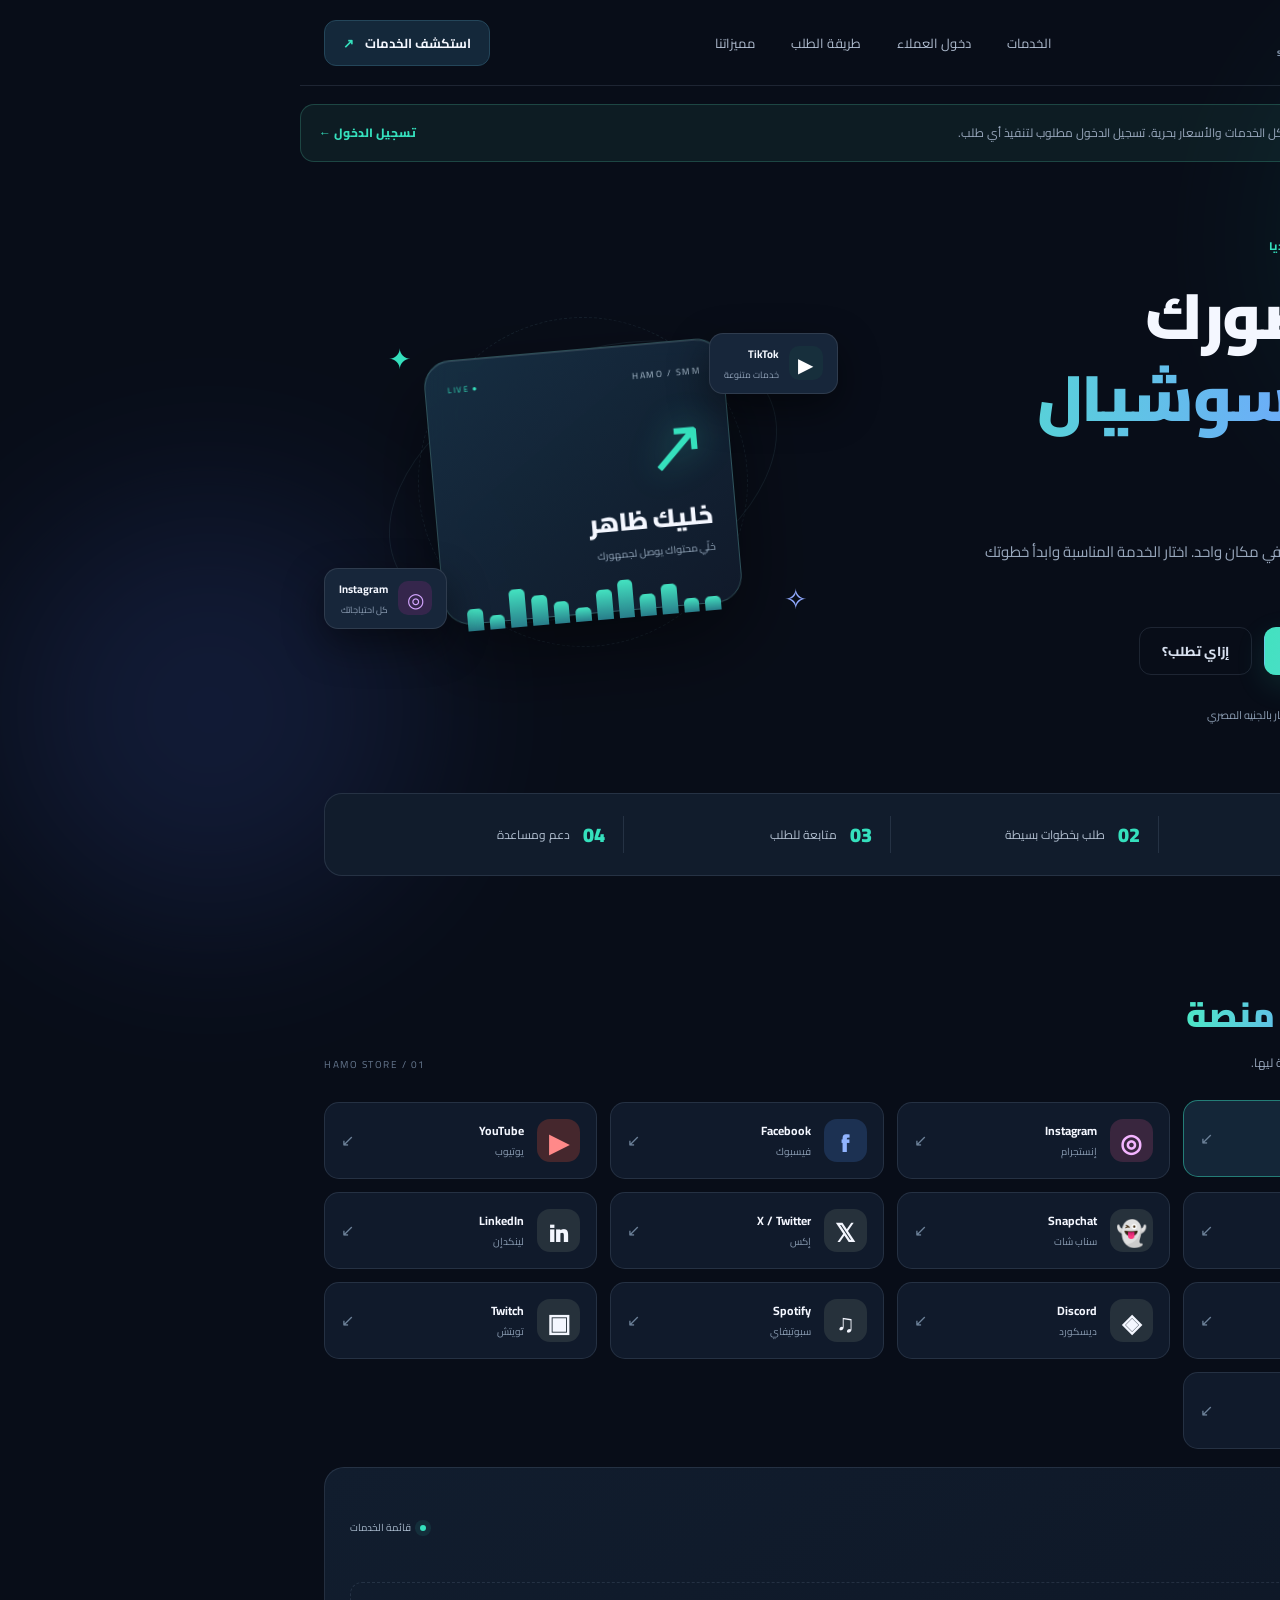
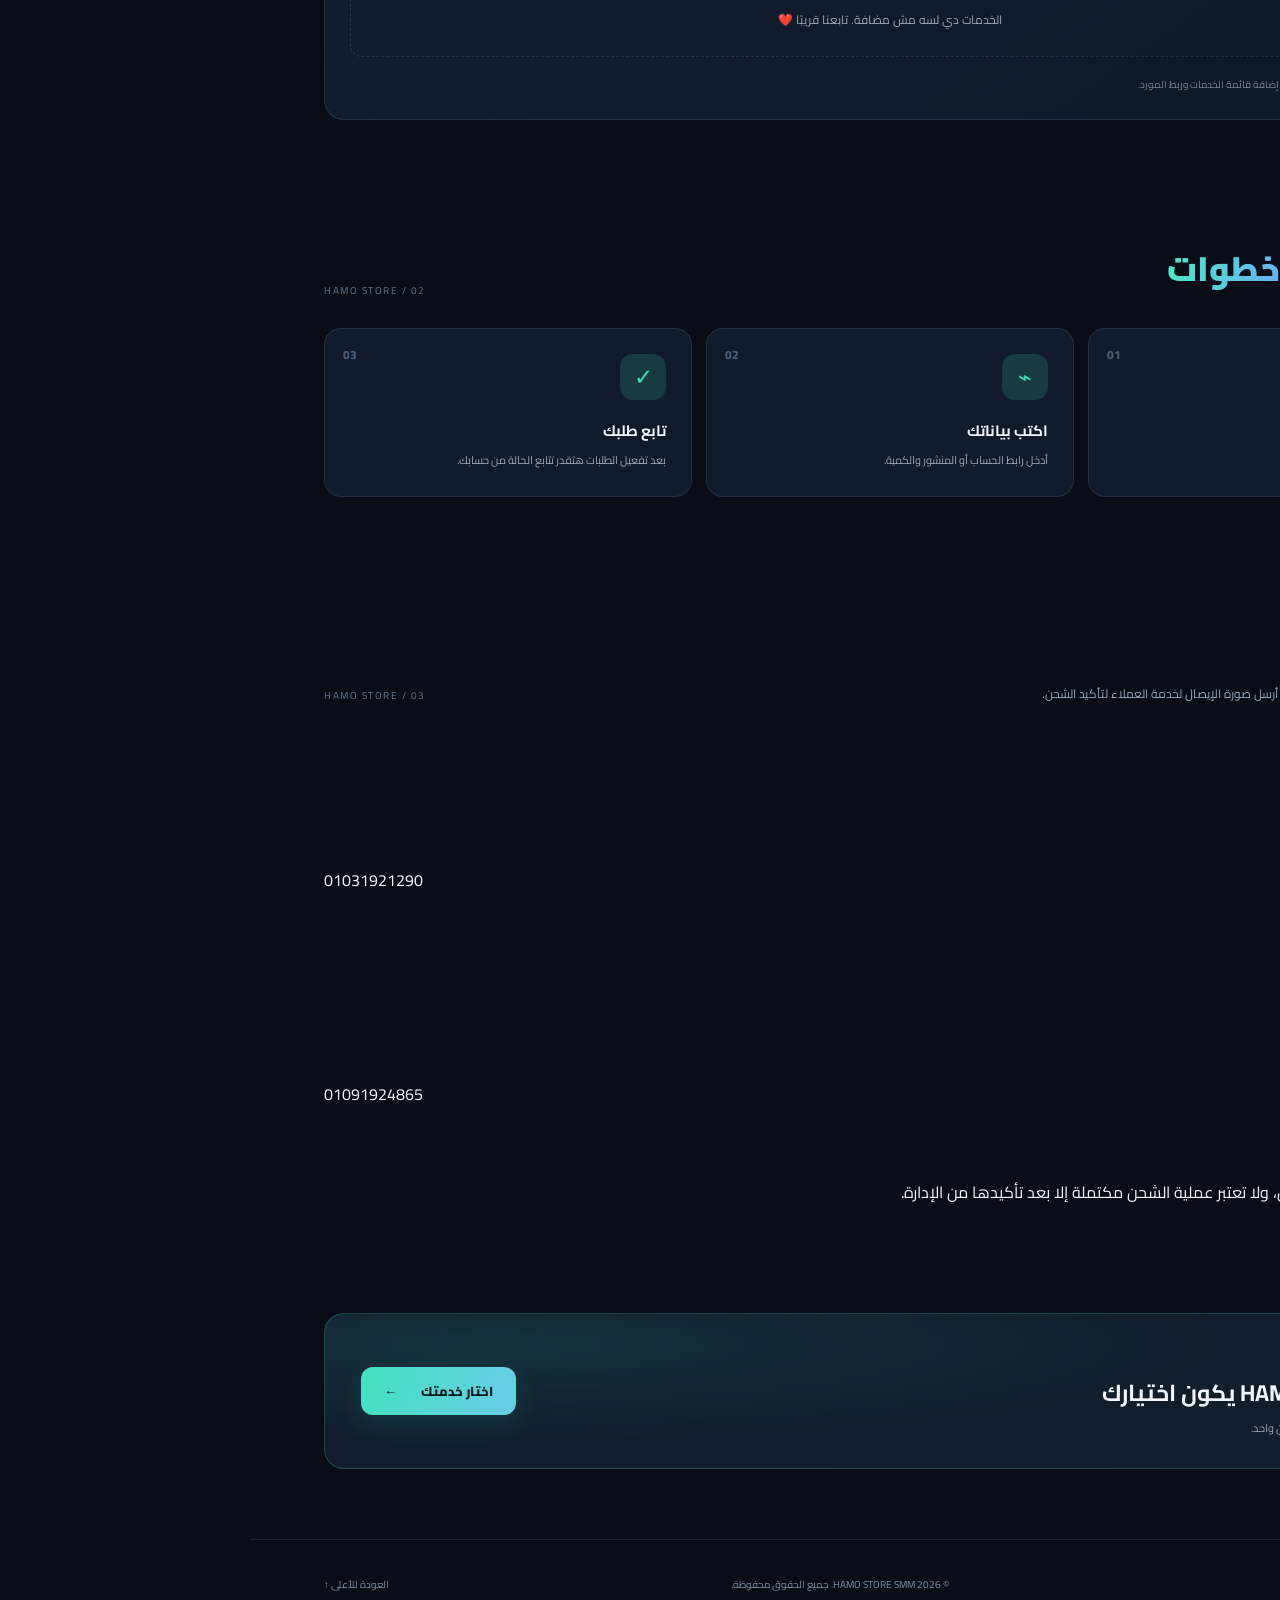
==== commit d800aa0e: "Add payment methods section" ====
--- a/index.html
+++ b/index.html
@@ -80,6 +80,15 @@
       <div class="steps-grid"><div class="step-card"><span>01</span><div class="step-icon">▦</div><h3>اختار المنصة</h3><p>حدد المنصة والخدمة اللي محتاجها.</p></div><div class="step-card"><span>02</span><div class="step-icon">⌁</div><h3>اكتب بياناتك</h3><p>أدخل رابط الحساب أو المنشور والكمية.</p></div><div class="step-card"><span>03</span><div class="step-icon">✓</div><h3>تابع طلبك</h3><p>بعد تفعيل الطلبات هتقدر تتابع الحالة من حسابك.</p></div></div>
     </section>
 
+    <section class="payments section-wrap" id="payments">
+      <div class="section-heading"><div><div class="eyebrow">اشحن رصيدك بسهولة</div><h2>طرق <span>الدفع</span></h2><p>حوّل المبلغ على إحدى الوسيلتين، ثم أرسل صورة الإيصال لخدمة العملاء لتأكيد الشحن.</p></div><div class="section-tag">HAMO STORE / 03</div></div>
+      <div class="payment-grid">
+        <article class="payment-card"><div class="payment-mark instapay-mark">IP</div><div class="payment-info"><span class="mini-label">تحويل فوري</span><h3>InstaPay</h3><p class="payment-number" dir="ltr">01031921290</p><button class="copy-payment" type="button" data-copy="01031921290">نسخ الرقم</button></div></article>
+        <article class="payment-card"><div class="payment-mark vodafone-mark">V</div><div class="payment-info"><span class="mini-label">محفظة إلكترونية</span><h3>Vodafone Cash</h3><p class="payment-number" dir="ltr">01091924865</p><button class="copy-payment" type="button" data-copy="01091924865">نسخ الرقم</button></div></article>
+      </div>
+      <p class="payment-warning">مهم: احتفظ بإيصال التحويل، ولا تعتبر عملية الشحن مكتملة إلا بعد تأكيدها من الإدارة.</p>
+    </section>
+
     <section class="bottom-banner"><div><div class="eyebrow">جاهز تبدأ؟</div><h2>خلّي HAMO STORE يكون اختيارك</h2><p>خدمات السوشيال ميديا في مكان واحد.</p></div><a class="btn btn-primary" href="#services">اختار خدمتك <span>←</span></a></section>
   </main>
 
--- a/style.css
+++ b/style.css
@@ -4,3 +4,12 @@
 
 /* Guest browsing mode */
 .guest-notice{max-width:1180px;margin:18px auto 0;padding:13px 18px;border:1px solid rgba(89,220,181,.22);border-radius:14px;background:rgba(89,220,181,.07);color:var(--muted);display:flex;align-items:center;gap:12px;font-size:12px;line-height:1.8}.guest-notice b{color:var(--mint);margin-inline-end:4px}.guest-notice .guest-icon{width:30px;height:30px;flex:0 0 30px;display:grid;place-items:center;border-radius:10px;background:rgba(89,220,181,.13);color:var(--mint);font-size:17px}.guest-notice a{margin-inline-start:auto;white-space:nowrap;color:var(--mint);font-weight:800;text-decoration:none}.guest-notice a:hover{text-decoration:underline}.order-btn{cursor:pointer}@media(max-width:650px){.guest-notice{margin:12px 16px 0;padding:11px 12px;gap:8px;font-size:10px;align-items:flex-start}.guest-notice a{font-size:10px;padding-top:2px}}
+
+/* Floating WhatsApp and Telegram contact buttons */
+.floating-contact{position:fixed;right:18px;bottom:22px;z-index:999;display:flex;flex-direction:column;gap:10px;align-items:flex-end}
+.floating-contact a{display:flex;align-items:center;gap:9px;padding:11px 16px;border-radius:999px;color:#06131d;text-decoration:none;font:800 13px Cairo,sans-serif;box-shadow:0 8px 28px rgba(0,0,0,.28);transition:transform .2s,box-shadow .2s}
+.floating-contact a:hover{transform:translateY(-3px);box-shadow:0 12px 32px rgba(0,0,0,.35)}
+.floating-contact a span{font-size:17px;line-height:1}
+.contact-whatsapp{background:#55df9a}
+.contact-telegram{background:#66c8ee}
+@media(max-width:650px){.floating-contact{right:12px;bottom:14px;gap:8px}.floating-contact a{padding:9px 13px;font-size:11px}}
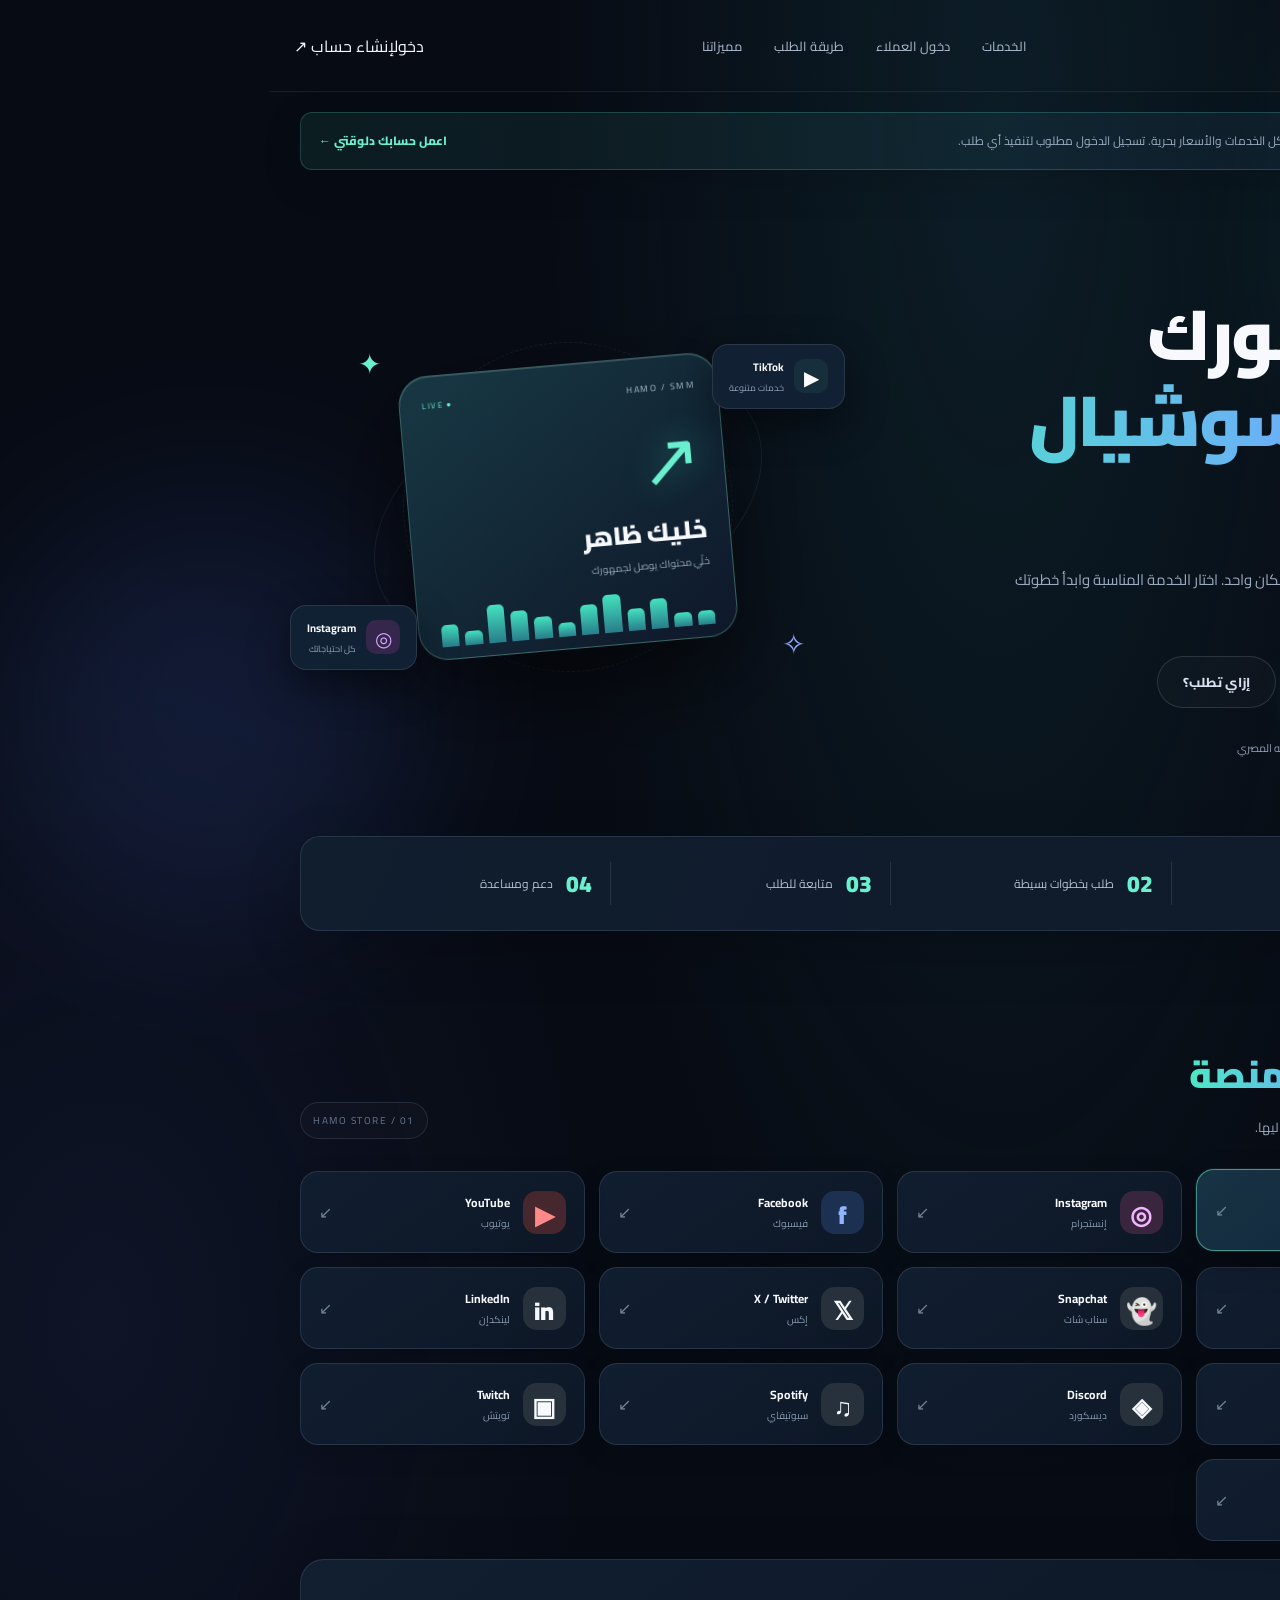
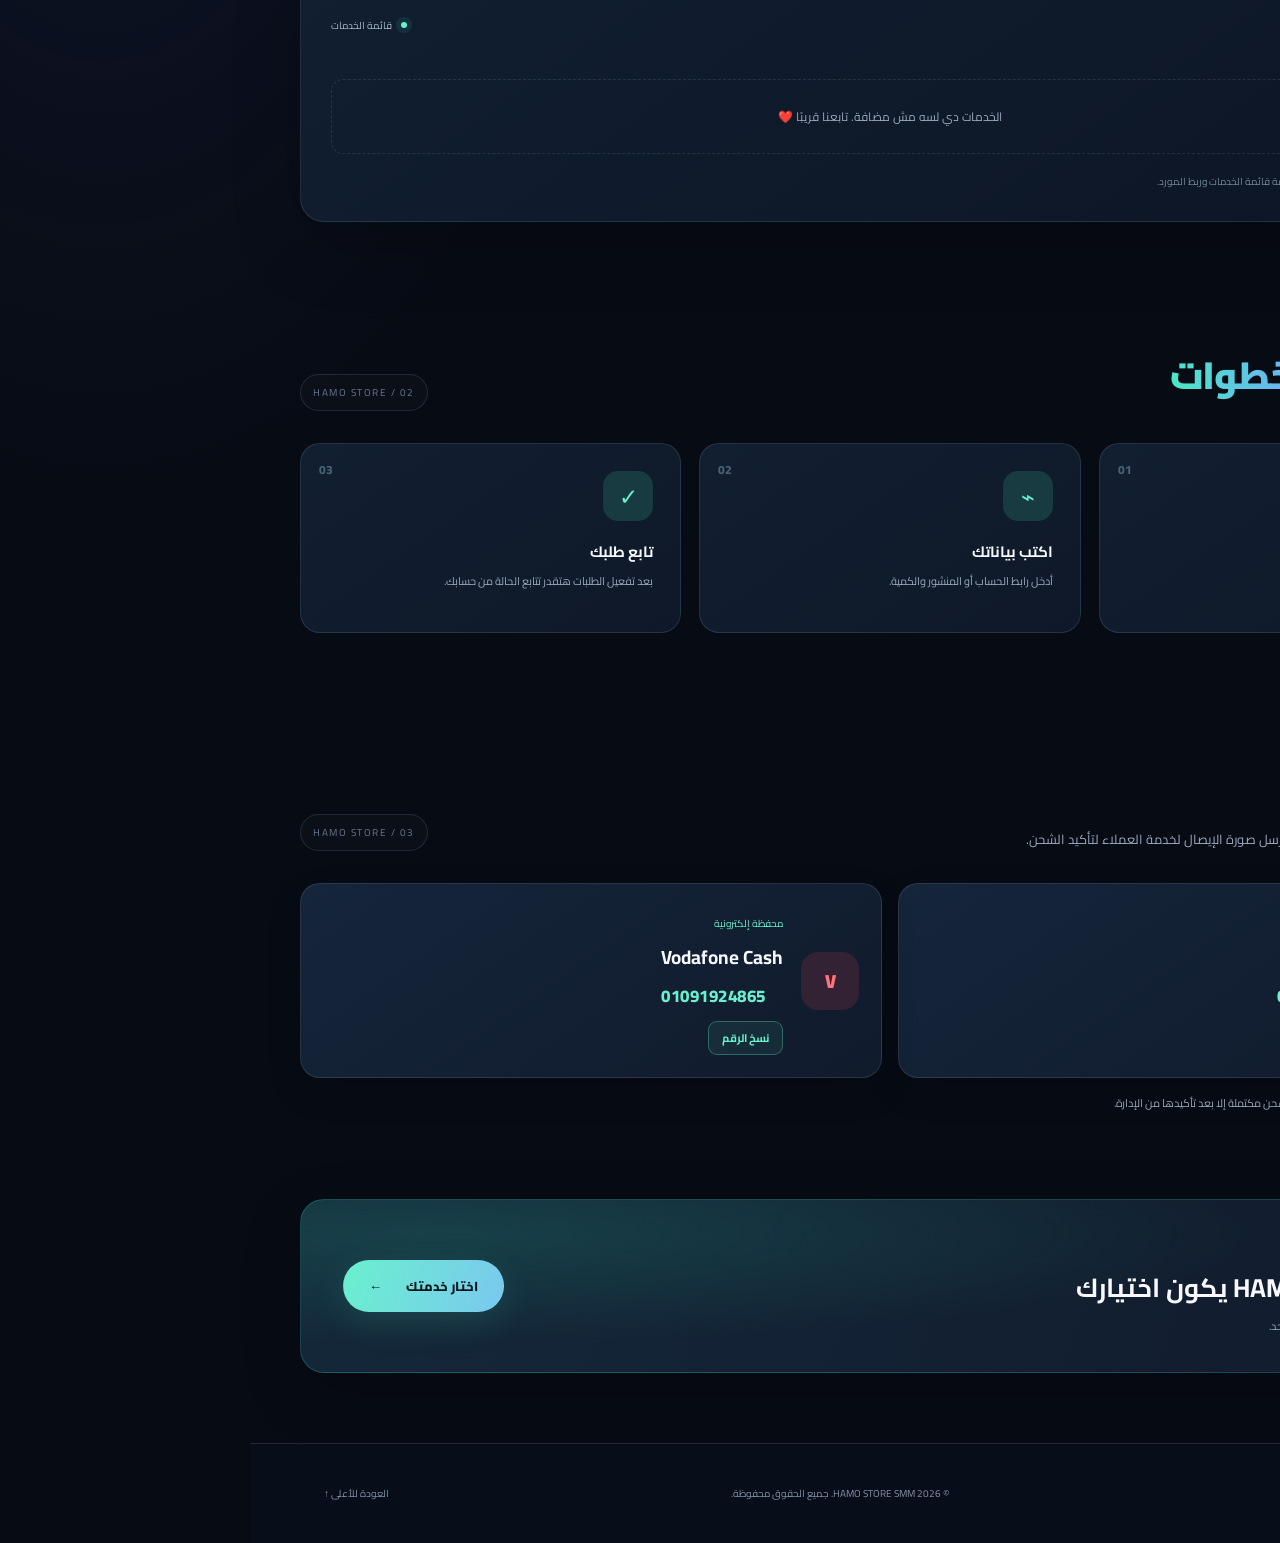
==== commit 1452c014: "Add prominent guest sign-up buttons" ====
--- a/index.html
+++ b/index.html
@@ -20,11 +20,11 @@
     <nav class="desktop-nav" aria-label="القائمة الرئيسية">
       <a href="#services">الخدمات</a><a href="/login">دخول العملاء</a><a href="#how">طريقة الطلب</a><a href="#why">مميزاتنا</a>
     </nav>
-    <a class="header-cta" href="#services">استكشف الخدمات <span>↗</span></a>
+    <div class="header-actions"><a class="header-login" href="/login">دخول</a><a class="header-register" href="/login?mode=register">إنشاء حساب <span>↗</span></a></div>
     <button class="menu-toggle" id="menuToggle" aria-label="فتح القائمة">☰</button>
   </header>
 
-  <div class="guest-notice"><span class="guest-icon">◉</span><span><b>وضع الزائر</b> — تقدر تتصفح كل الخدمات والأسعار بحرية. تسجيل الدخول مطلوب لتنفيذ أي طلب.</span><a href="/login">تسجيل الدخول <span>←</span></a></div>
+  <div class="guest-notice"><span class="guest-icon">◉</span><span><b>وضع الزائر</b> — تقدر تتصفح كل الخدمات والأسعار بحرية. تسجيل الدخول مطلوب لتنفيذ أي طلب.</span><a href="/login?mode=register">اعمل حسابك دلوقتي <span>←</span></a></div>
 
   <main>
     <section class="hero">
--- a/style.css
+++ b/style.css
@@ -13,3 +13,73 @@
 .contact-whatsapp{background:#55df9a}
 .contact-telegram{background:#66c8ee}
 @media(max-width:650px){.floating-contact{right:12px;bottom:14px;gap:8px}.floating-contact a{padding:9px 13px;font-size:11px}}
+
+/* Payment methods */
+.payments{padding-bottom:75px}
+.payment-grid{display:grid;grid-template-columns:repeat(2,minmax(0,1fr));gap:16px;margin-top:25px}
+.payment-card{display:flex;align-items:center;gap:18px;padding:22px;border:1px solid rgba(255,255,255,.1);border-radius:20px;background:rgba(255,255,255,.035)}
+.payment-mark{width:58px;height:58px;flex:0 0 58px;display:grid;place-items:center;border-radius:17px;font-size:19px;font-weight:900}
+.instapay-mark{background:rgba(87,145,255,.16);color:#8cb5ff}.vodafone-mark{background:rgba(239,65,75,.15);color:#ff737b}
+.payment-info h3{margin:3px 0 5px;font-size:19px}.payment-number{font-size:17px;font-weight:800;letter-spacing:.5px;margin:0 0 9px;color:var(--mint)}
+.copy-payment{border:1px solid rgba(89,220,181,.35);background:rgba(89,220,181,.08);color:var(--mint);border-radius:9px;padding:6px 13px;font:700 11px Cairo,sans-serif;cursor:pointer}
+.payment-warning{font-size:11px;color:var(--muted);margin-top:15px}
+@media(max-width:650px){.payment-grid{grid-template-columns:1fr}.payment-card{padding:17px}}
+
+
+/* HAMO STORE premium visual refresh */
+:root{--bg:#070b14;--panel:#0e1726;--panel2:#142238;--text:#f7f9ff;--muted:#9baac0;--line:rgba(168,194,225,.14);--mint:#69f0cf;--blue:#83aaff}
+body{background:radial-gradient(ellipse at 78% 4%,rgba(36,112,123,.18),transparent 32%),radial-gradient(ellipse at 8% 42%,rgba(65,83,164,.13),transparent 30%),#070b14}
+.site-header{max-width:1240px;height:92px;border-bottom-color:rgba(170,200,225,.1)}
+.brand-mark{width:46px;height:46px;border-radius:15px;background:linear-gradient(145deg,#79f5d4,#47a9bd);box-shadow:0 8px 30px #55dfc42c}
+.desktop-nav{gap:32px}.desktop-nav a{transition:color .2s}.desktop-nav a:hover{color:var(--mint)}
+.header-cta{border-radius:999px;padding:12px 20px;background:linear-gradient(120deg,#142c3a,#15243a);border-color:#355469}
+.guest-notice{max-width:1180px;margin-top:20px;border-radius:12px;background:linear-gradient(100deg,rgba(57,199,166,.1),rgba(71,116,194,.08));border-color:rgba(105,240,207,.2);box-shadow:0 12px 40px #0002}
+.hero{max-width:1240px;min-height:570px;padding-top:82px;padding-bottom:75px}
+.hero h1{font-size:clamp(48px,5.5vw,72px);line-height:1.22;letter-spacing:-2.5px}
+.hero-copy>p{font-size:15px;max-width:475px;line-height:2.15}
+.btn{border-radius:999px;min-height:52px;padding-inline:25px}
+.btn-primary{background:linear-gradient(110deg,#6af0ce,#7ac8ef);box-shadow:0 10px 35px #48d9bb24}
+.btn-ghost{border-color:#ffffff20;background:#ffffff06}
+.hero-art{height:410px}
+.main-glass{width:320px;height:285px;border-radius:30px;background:linear-gradient(145deg,rgba(24,58,70,.94),rgba(14,24,42,.96));border-color:#8cf2d24a;box-shadow:0 35px 100px #0009,inset 0 1px #ffffff24}
+.float-chip{border-radius:16px;padding:12px 16px;background:rgba(19,34,54,.94);backdrop-filter:blur(16px)}
+.chip-top{right:-4px;top:42px}.chip-bottom{left:-4px;bottom:42px}
+.trust-strip{max-width:1180px;border-radius:20px;background:linear-gradient(115deg,#101e2e,#101a2b);box-shadow:0 18px 55px #0003;padding:25px 28px}
+.trust-strip strong{font-size:23px}
+.section-wrap{max-width:1180px}
+.section-heading{margin-bottom:32px}
+.section-heading h2{font-size:38px;letter-spacing:-.8px}
+.section-heading p{font-size:13px}
+.section-tag{padding:8px 12px;border:1px solid var(--line);border-radius:999px;background:#ffffff05}
+.platform-grid{grid-template-columns:repeat(4,minmax(0,1fr));gap:14px}
+.platform-card{min-height:82px;padding:16px 18px;border-radius:18px;background:linear-gradient(145deg,#111e30,#0d1726);box-shadow:0 8px 24px #0002}
+.platform-card:hover,.platform-card.active{border-color:#69f0cf8a;background:linear-gradient(145deg,#173344,#12243a);box-shadow:0 12px 30px #0004,0 0 0 1px #69f0cf12}
+.platform-symbol{border-radius:14px}
+.service-panel{padding:30px;border-radius:24px;background:linear-gradient(145deg,#111f31,#0c1524);box-shadow:0 24px 70px #0003}
+.service-card{padding:19px;border-radius:17px;background:linear-gradient(145deg,#192a40,#132137);transition:transform .2s,border-color .2s}
+.service-card:hover{transform:translateY(-3px);border-color:#69f0cf35}
+.service-icon{border-radius:14px;background:linear-gradient(145deg,#1b4a4b,#193448)}
+.order-btn{padding-top:14px;font-size:12px}
+.steps-grid{gap:18px}
+.step-card{min-height:190px;padding:27px;border-radius:20px;background:linear-gradient(145deg,#121f31,#0e1828);transition:transform .2s,border-color .2s}
+.step-card:hover{transform:translateY(-4px);border-color:#69f0cf40}
+.step-icon{width:50px;height:50px;border-radius:15px}
+.payments .payment-card{border-radius:20px;background:linear-gradient(145deg,#15253a,#101b2c);box-shadow:0 14px 35px #0002;transition:transform .2s}
+.payment-card:hover{transform:translateY(-3px)}
+.bottom-banner{max-width:1180px;border-radius:24px;padding:36px 42px;background:radial-gradient(ellipse at 12% 20%,#1d756a55,transparent 55%),linear-gradient(110deg,#14283a,#111b2c);box-shadow:0 20px 60px #0003}
+.bottom-banner h2{font-size:26px}
+footer{max-width:100%;padding-top:30px;padding-bottom:30px;background:#080e19}
+.modal-backdrop{backdrop-filter:blur(12px)}
+.order-modal{border-radius:25px;background:linear-gradient(145deg,#17263a,#0e1828);border-color:#ffffff24}
+.order-modal input{border-radius:12px}
+.floating-contact{right:22px;bottom:22px}
+.floating-contact a{border-radius:14px;padding:12px 17px}
+@media(max-width:760px){
+ .site-header{height:76px}.hero{padding-top:48px;min-height:unset}.hero h1{font-size:48px;letter-spacing:-1.5px}
+ .hero-art{height:340px}.trust-strip{border-radius:17px}
+ .section-heading h2{font-size:30px}.platform-grid{gap:9px}
+ .platform-card{min-height:72px;padding:11px;border-radius:15px}
+ .service-panel{padding:18px;border-radius:19px}
+ .bottom-banner{border-radius:19px;padding:25px}
+}
+@media(max-width:390px){.hero h1{font-size:41px}.platform-info b{font-size:11px}.platform-symbol{width:35px;height:35px}}
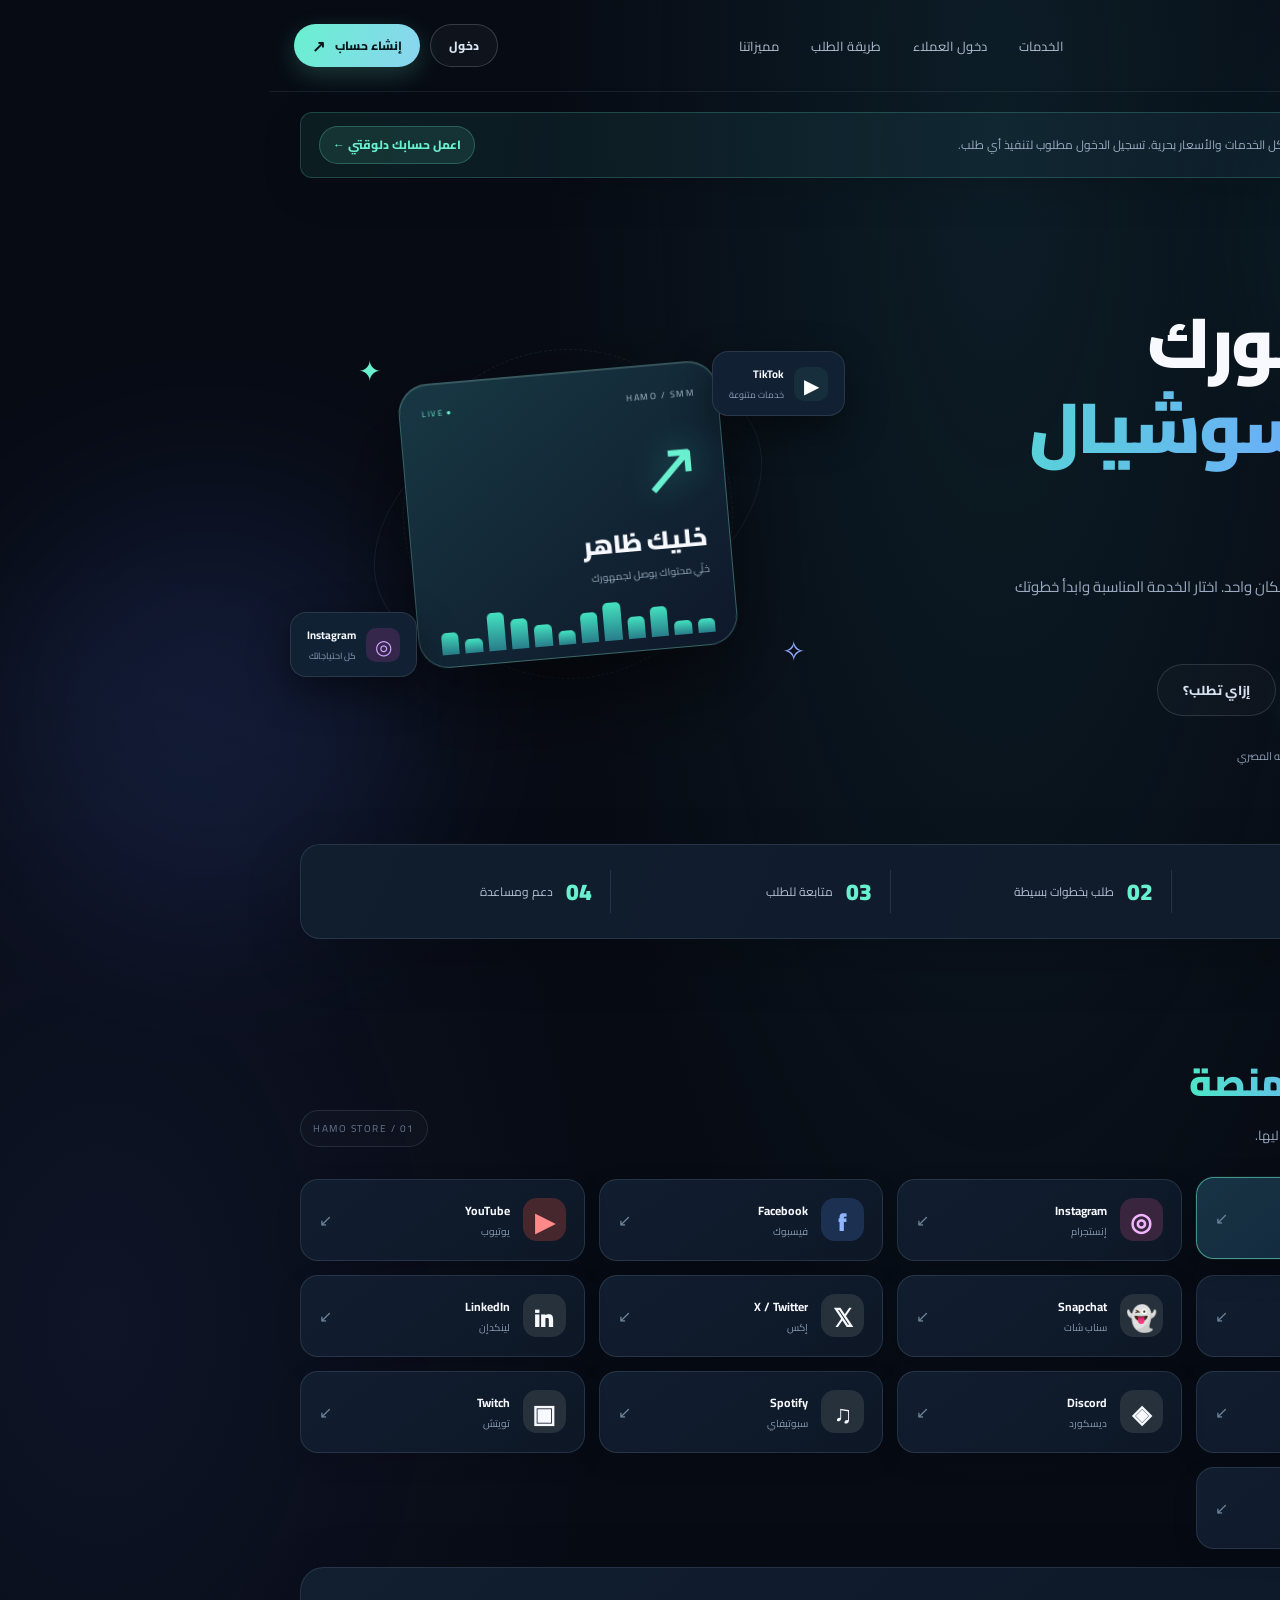
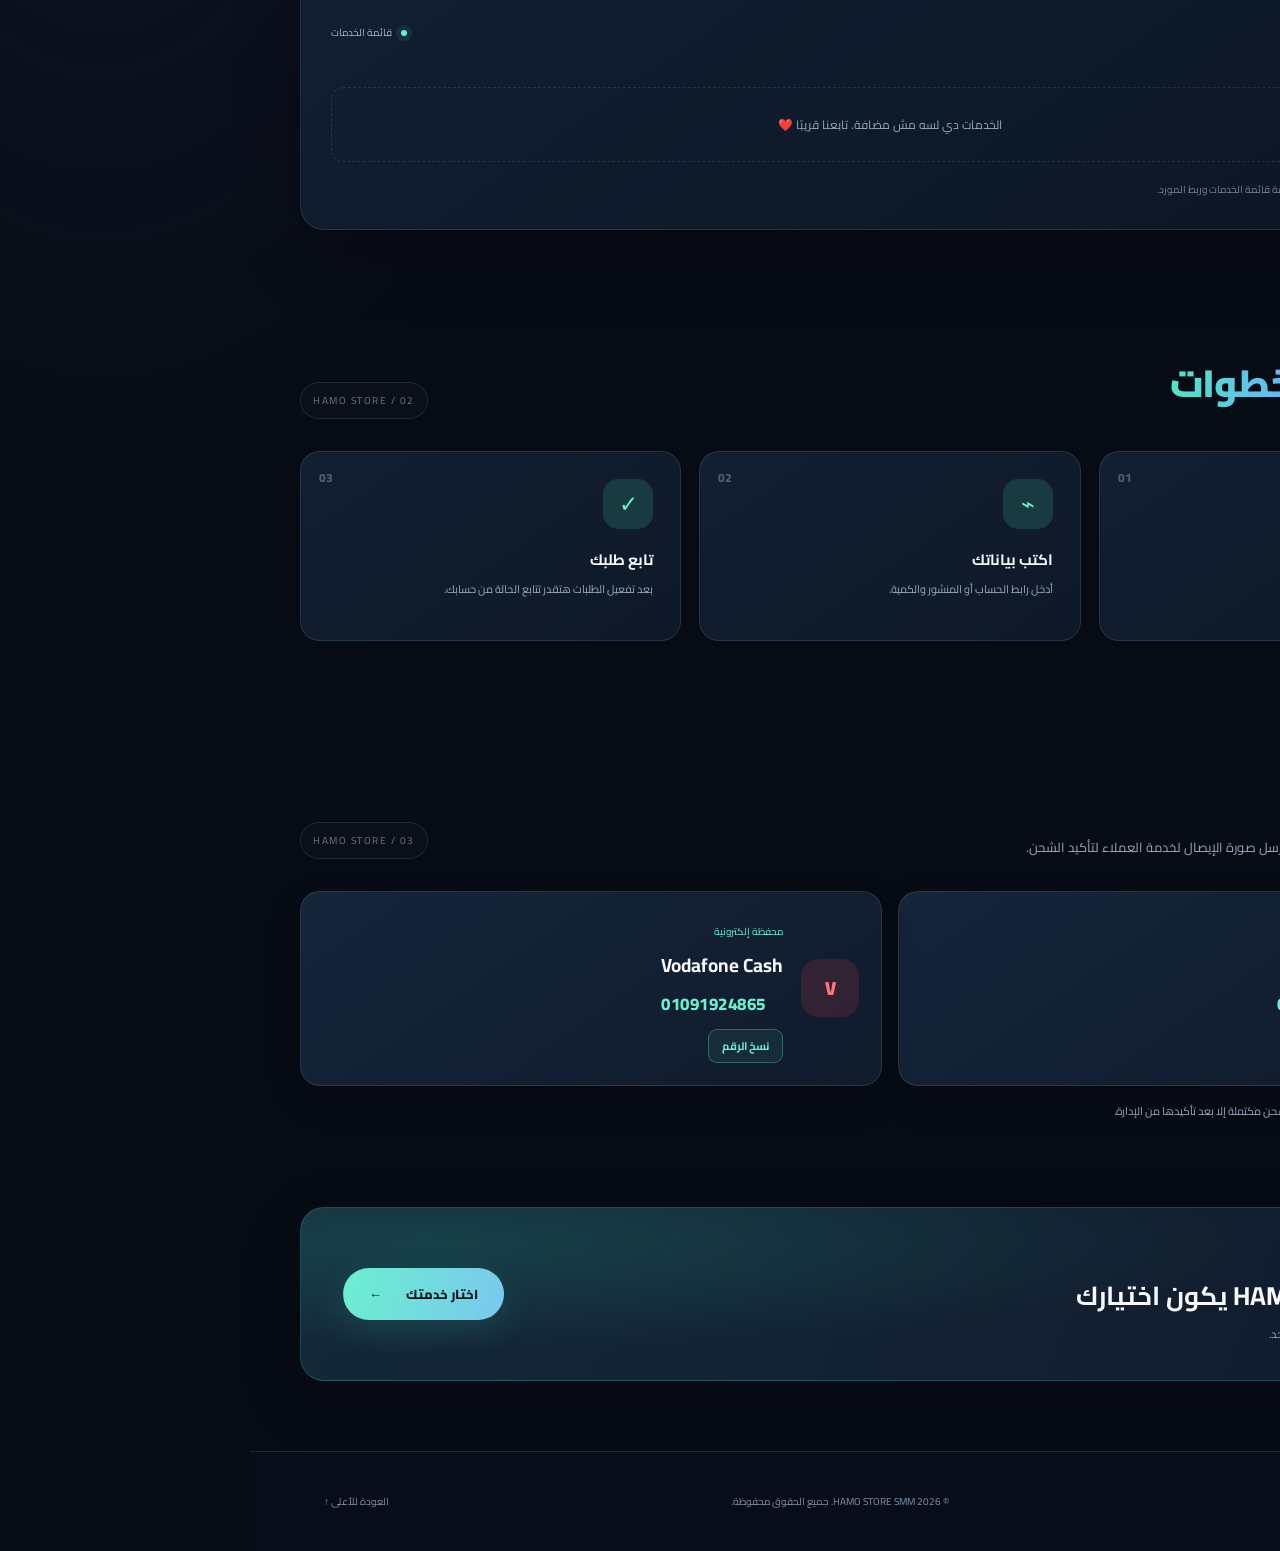
==== commit 658d3470: "Use official WhatsApp and Telegram brand icons" ====
--- a/index.html
+++ b/index.html
@@ -102,8 +102,14 @@
     </div>
   </div>
   <div class="floating-contact" aria-label="طرق التواصل">
-    <a class="contact-whatsapp" href="https://wa.me/201031921290" target="_blank" rel="noopener noreferrer" aria-label="تواصل واتساب"><span>◉</span> واتساب</a>
-    <a class="contact-telegram" href="https://t.me/HamoCoinsStoreBot" target="_blank" rel="noopener noreferrer" aria-label="افتح بوت تيليجرام"><span>➤</span> بوت تيليجرام</a>
+    <a class="contact-whatsapp" href="https://wa.me/201031921290" target="_blank" rel="noopener noreferrer" aria-label="تواصل واتساب">
+      <svg viewBox="0 0 32 32" aria-hidden="true"><path fill="currentColor" d="M16.02 3.2A12.7 12.7 0 0 0 5.1 22.4L3.4 28.8l6.55-1.72A12.7 12.7 0 1 0 16.02 3.2Zm0 23.1c-1.95 0-3.86-.52-5.53-1.5l-.4-.24-3.89 1.02 1.04-3.79-.26-.42a10.45 10.45 0 1 1 9.04 4.93Zm5.73-7.83c-.31-.16-1.84-.91-2.12-1.01-.28-.1-.49-.16-.69.16-.21.31-.8 1.01-.98 1.22-.18.2-.36.23-.67.08-.31-.16-1.31-.49-2.5-1.55-.92-.82-1.54-1.84-1.72-2.15-.18-.31-.02-.48.14-.63.14-.14.31-.36.46-.54.16-.18.21-.31.31-.52.1-.2.05-.39-.03-.54-.08-.16-.7-1.69-.96-2.31-.25-.6-.51-.52-.7-.53h-.6c-.2 0-.54.08-.82.39-.28.31-1.08 1.06-1.08 2.59s1.11 3 1.26 3.21c.16.2 2.18 3.33 5.28 4.67.74.32 1.32.51 1.77.65.74.23 1.41.2 1.94.12.59-.09 1.84-.75 2.1-1.48.26-.72.26-1.34.18-1.48-.08-.13-.28-.21-.59-.36Z"/></svg>
+      واتساب
+    </a>
+    <a class="contact-telegram" href="https://t.me/HamoCoinsStoreBot" target="_blank" rel="noopener noreferrer" aria-label="افتح بوت تيليجرام">
+      <svg viewBox="0 0 24 24" aria-hidden="true"><path fill="currentColor" d="m21.8 4.2-3.3 15.55c-.25 1.1-.9 1.37-1.83.85l-5.06-3.73-2.44 2.35c-.27.27-.5.5-1.02.5l.36-5.14 9.36-8.46c.4-.36-.09-.56-.62-.2L5.68 13.2.7 11.64c-1.08-.34-1.1-1.08.23-1.6L20.4 2.5c.9-.33 1.69.22 1.4 1.7Z"/></svg>
+      تيليجرام
+    </a>
   </div>
   <script src="script.js"></script>
 </body>
--- a/style.css
+++ b/style.css
@@ -83,3 +83,13 @@
  .bottom-banner{border-radius:19px;padding:25px}
 }
 @media(max-width:390px){.hero h1{font-size:41px}.platform-info b{font-size:11px}.platform-symbol{width:35px;height:35px}}
+
+/* Prominent guest registration actions */
+.header-actions{display:flex;align-items:center;gap:10px}
+.header-login,.header-register{display:inline-flex;align-items:center;justify-content:center;min-height:43px;padding:0 18px;border-radius:999px;font-size:12px;font-weight:800;transition:transform .2s,box-shadow .2s}
+.header-login{border:1px solid rgba(255,255,255,.17);background:rgba(255,255,255,.035);color:#dbe6f5}
+.header-register{gap:10px;color:#07171b;background:linear-gradient(110deg,#69f0cf,#8bd4f0);box-shadow:0 8px 25px rgba(105,240,207,.2)}
+.header-register span{font-size:16px}
+.header-login:hover,.header-register:hover{transform:translateY(-2px)}
+.guest-notice a{padding:7px 13px;border-radius:999px;background:rgba(105,240,207,.1);border:1px solid rgba(105,240,207,.25)}
+@media(max-width:760px){.header-actions{margin-right:auto;margin-left:10px;gap:7px}.header-login,.header-register{min-height:37px;padding:0 12px;font-size:10px}.header-cta{display:none}.guest-notice{flex-wrap:wrap}.guest-notice a{margin-inline-start:38px}}
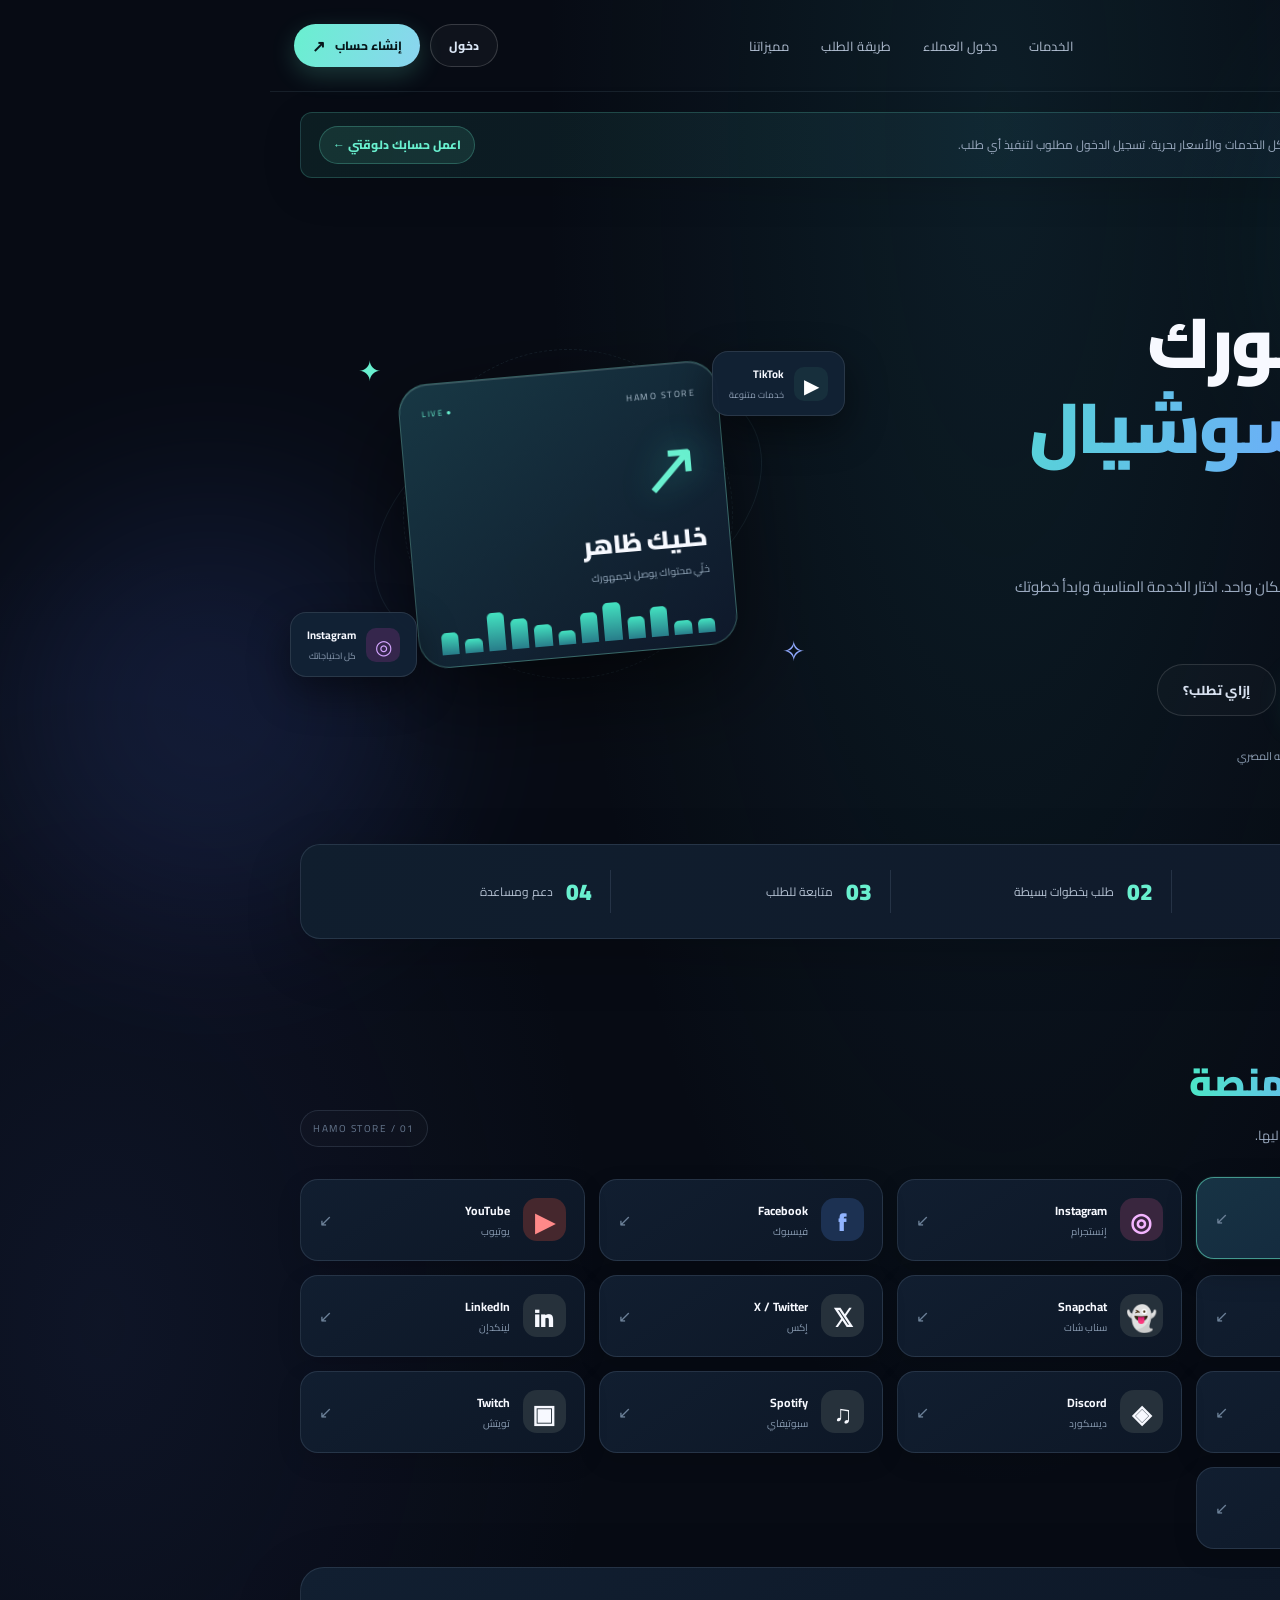
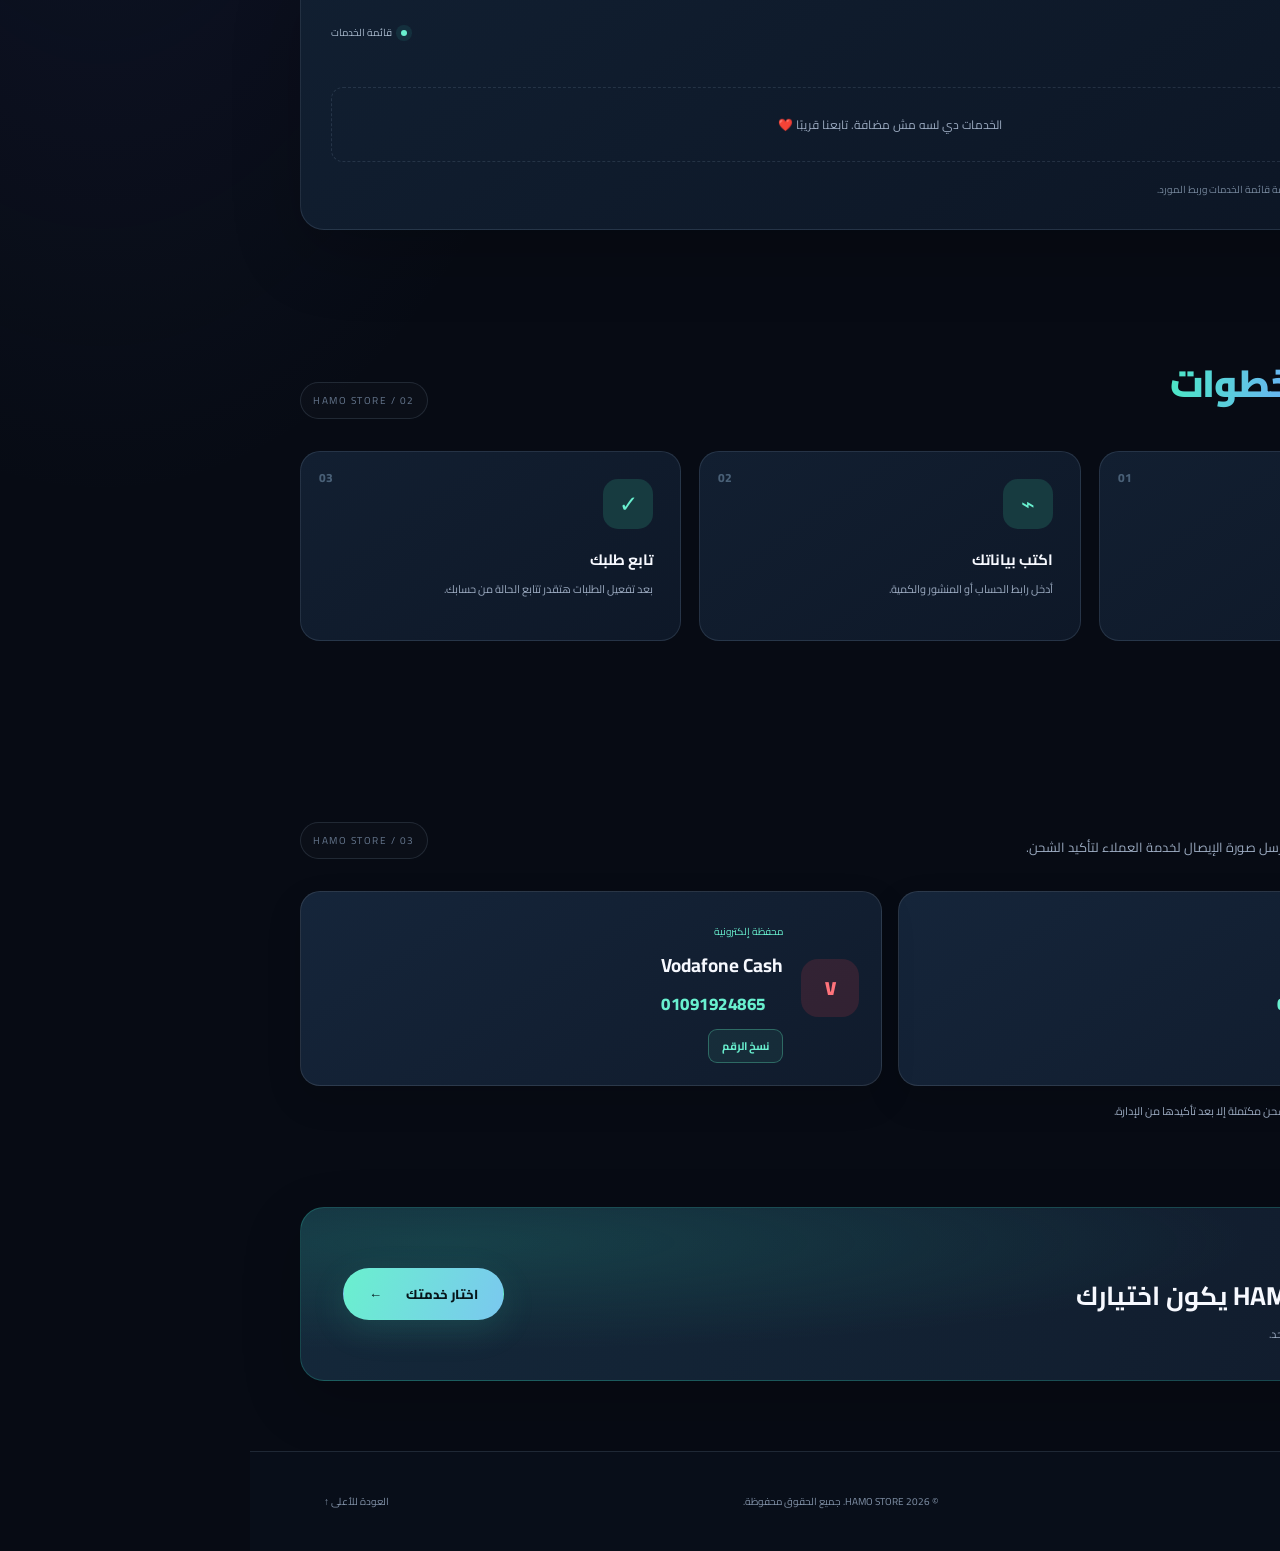
==== commit eece0fb3: "Set public brand name to HAMO STORE" ====
--- a/index.html
+++ b/index.html
@@ -4,8 +4,8 @@
   <meta charset="UTF-8">
   <meta name="viewport" content="width=device-width, initial-scale=1.0">
   <meta name="theme-color" content="#080d18">
-  <meta name="description" content="HAMO STORE SMM - خدمات نمو السوشيال ميديا بسهولة وأمان.">
-  <title>HAMO STORE SMM | خدمات السوشيال ميديا</title>
+  <meta name="description" content="HAMO STORE - متجرك لخدماتك الرقمية وشحن الرصيد بسهولة وأمان.">
+  <title>HAMO STORE | المتجر الرسمي</title>
   <link rel="preconnect" href="https://fonts.googleapis.com">
   <link rel="preconnect" href="https://fonts.gstatic.com" crossorigin>
   <link href="https://fonts.googleapis.com/css2?family=Cairo:wght@400;500;600;700;800;900&display=swap" rel="stylesheet">
@@ -14,8 +14,8 @@
 <body>
   <div class="ambient ambient-one"></div><div class="ambient ambient-two"></div>
   <header class="site-header">
-    <a class="brand" href="#" aria-label="HAMO STORE SMM الصفحة الرئيسية">
-      <span class="brand-mark">H</span><span class="brand-name">HAMO <b>STORE</b><small>SOCIAL MEDIA SERVICES</small></span>
+    <a class="brand" href="#" aria-label="HAMO STORE الصفحة الرئيسية">
+      <span class="brand-mark">H</span><span class="brand-name">HAMO <b>STORE</b><small>المتجر الرسمي</small></span>
     </a>
     <nav class="desktop-nav" aria-label="القائمة الرئيسية">
       <a href="#services">الخدمات</a><a href="/login">دخول العملاء</a><a href="#how">طريقة الطلب</a><a href="#why">مميزاتنا</a>
@@ -37,7 +37,7 @@
       </div>
       <div class="hero-art" aria-label="بطاقة توضيحية للمتجر">
         <div class="orbit orbit-a"></div><div class="orbit orbit-b"></div>
-        <div class="glass-card main-glass"><div class="glass-top"><span>HAMO / SMM</span><span class="live-dot">● LIVE</span></div><div class="growth-icon">↗</div><div class="glass-label">خليك ظاهر</div><div class="glass-sub">خلّي محتواك يوصل لجمهورك</div><div class="bars"><i></i><i></i><i></i><i></i><i></i><i></i><i></i><i></i><i></i><i></i><i></i><i></i></div></div>
+        <div class="glass-card main-glass"><div class="glass-top"><span>HAMO STORE</span><span class="live-dot">● LIVE</span></div><div class="growth-icon">↗</div><div class="glass-label">خليك ظاهر</div><div class="glass-sub">خلّي محتواك يوصل لجمهورك</div><div class="bars"><i></i><i></i><i></i><i></i><i></i><i></i><i></i><i></i><i></i><i></i><i></i><i></i></div></div>
         <div class="float-chip chip-top"><span class="chip-icon">▶</span><span><b>TikTok</b><small>خدمات متنوعة</small></span></div>
         <div class="float-chip chip-bottom"><span class="chip-icon purple">◎</span><span><b>Instagram</b><small>كل احتياجاتك</small></span></div>
         <div class="sparkle sparkle-one">✦</div><div class="sparkle sparkle-two">✧</div>
@@ -92,7 +92,7 @@
     <section class="bottom-banner"><div><div class="eyebrow">جاهز تبدأ؟</div><h2>خلّي HAMO STORE يكون اختيارك</h2><p>خدمات السوشيال ميديا في مكان واحد.</p></div><a class="btn btn-primary" href="#services">اختار خدمتك <span>←</span></a></section>
   </main>
 
-  <footer><a class="brand footer-brand" href="#"><span class="brand-mark">H</span><span class="brand-name">HAMO <b>STORE</b><small>SOCIAL MEDIA SERVICES</small></span></a><p>© <span id="year"></span> HAMO STORE SMM. جميع الحقوق محفوظة.</p><a href="#top">العودة للأعلى ↑</a></footer>
+  <footer><a class="brand footer-brand" href="#"><span class="brand-mark">H</span><span class="brand-name">HAMO <b>STORE</b><small>SOCIAL MEDIA SERVICES</small></span></a><p>© <span id="year"></span> HAMO STORE. جميع الحقوق محفوظة.</p><a href="#top">العودة للأعلى ↑</a></footer>
 
   <div class="modal-backdrop" id="orderModal" aria-hidden="true">
     <div class="order-modal" role="dialog" aria-modal="true" aria-labelledby="modalTitle">
--- a/style.css
+++ b/style.css
@@ -93,3 +93,35 @@
 .header-login:hover,.header-register:hover{transform:translateY(-2px)}
 .guest-notice a{padding:7px 13px;border-radius:999px;background:rgba(105,240,207,.1);border:1px solid rgba(105,240,207,.25)}
 @media(max-width:760px){.header-actions{margin-right:auto;margin-left:10px;gap:7px}.header-login,.header-register{min-height:37px;padding:0 12px;font-size:10px}.header-cta{display:none}.guest-notice{flex-wrap:wrap}.guest-notice a{margin-inline-start:38px}}
+
+/* Original brand colors and recognizable social icons */
+.floating-contact{position:fixed;z-index:1000;display:flex;flex-direction:column;gap:10px}
+.floating-contact a{display:flex;align-items:center;justify-content:center;gap:9px;min-width:142px;min-height:48px;border:1px solid rgba(255,255,255,.18);box-shadow:0 10px 28px rgba(0,0,0,.32);font-weight:800;color:#fff;text-decoration:none;transition:transform .2s,filter .2s}
+.floating-contact a:hover{transform:translateY(-3px);filter:brightness(1.08)}
+.floating-contact svg{width:23px;height:23px;flex:0 0 23px}
+.floating-contact .contact-whatsapp{background:#25D366;border-color:#25D366}
+.floating-contact .contact-telegram{background:#229ED9;border-color:#229ED9}
+@media(max-width:760px){.floating-contact{right:12px;bottom:14px;gap:8px}.floating-contact a{min-width:0;min-height:45px;padding:10px 14px;font-size:12px;border-radius:999px}.floating-contact svg{width:22px;height:22px}}
+
+/* Compact floating social shortcuts - Dr Support inspired */
+.floating-contact{
+  position:fixed;right:22px;bottom:24px;z-index:1100;
+  display:flex;flex-direction:column;gap:12px;
+}
+.floating-contact a{
+  width:54px;height:54px;min-width:54px;min-height:54px;
+  padding:0!important;border:0!important;border-radius:50%!important;
+  display:flex;align-items:center;justify-content:center;
+  font-size:0!important;line-height:0;
+  box-shadow:0 5px 18px rgba(0,0,0,.28);
+  transition:transform .2s ease,box-shadow .2s ease;
+}
+.floating-contact a:hover{transform:translateY(-3px) scale(1.06);box-shadow:0 8px 22px rgba(0,0,0,.34)}
+.floating-contact a svg{width:27px;height:27px;flex:0 0 27px}
+.floating-contact .contact-whatsapp{background:#25D366!important;color:#fff!important}
+.floating-contact .contact-telegram{background:#229ED9!important;color:#fff!important}
+@media(max-width:760px){
+ .floating-contact{right:14px;bottom:18px;gap:10px}
+ .floating-contact a{width:49px;height:49px;min-width:49px;min-height:49px}
+ .floating-contact a svg{width:25px;height:25px;flex-basis:25px}
+}
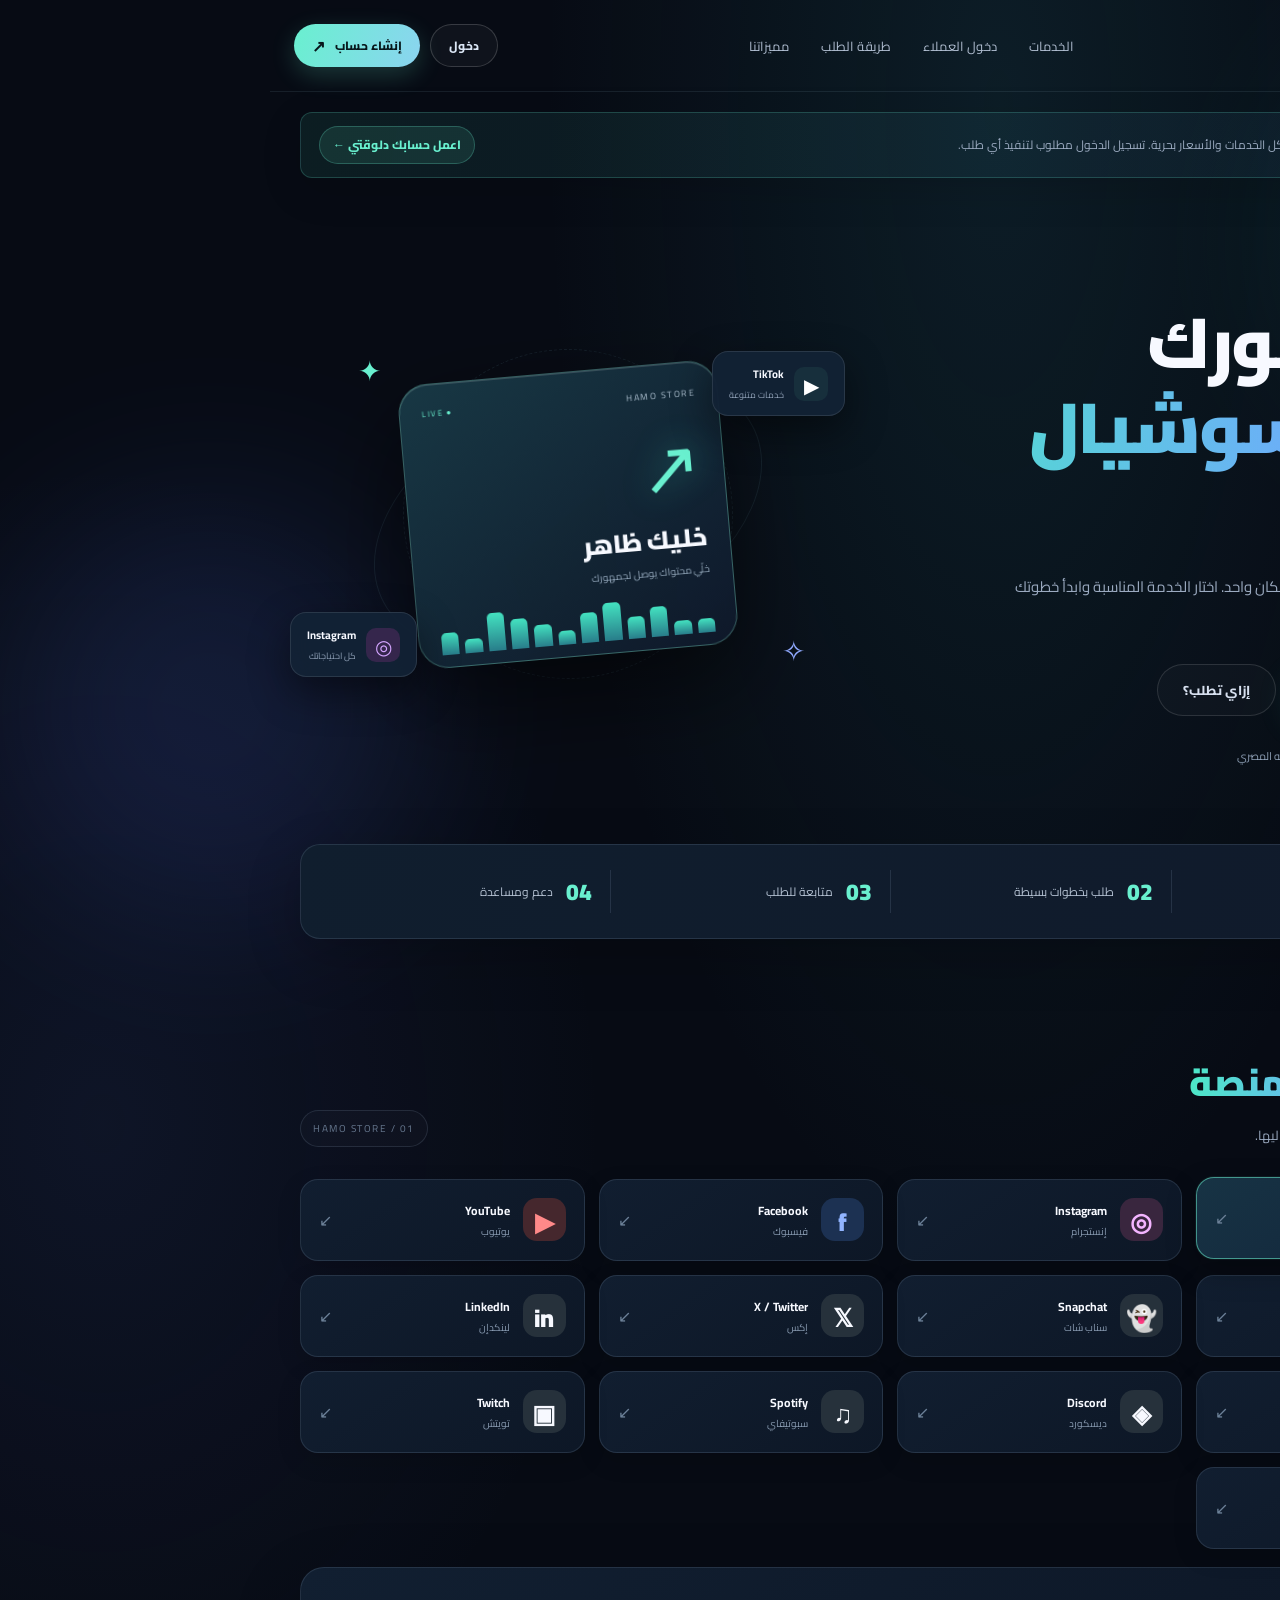
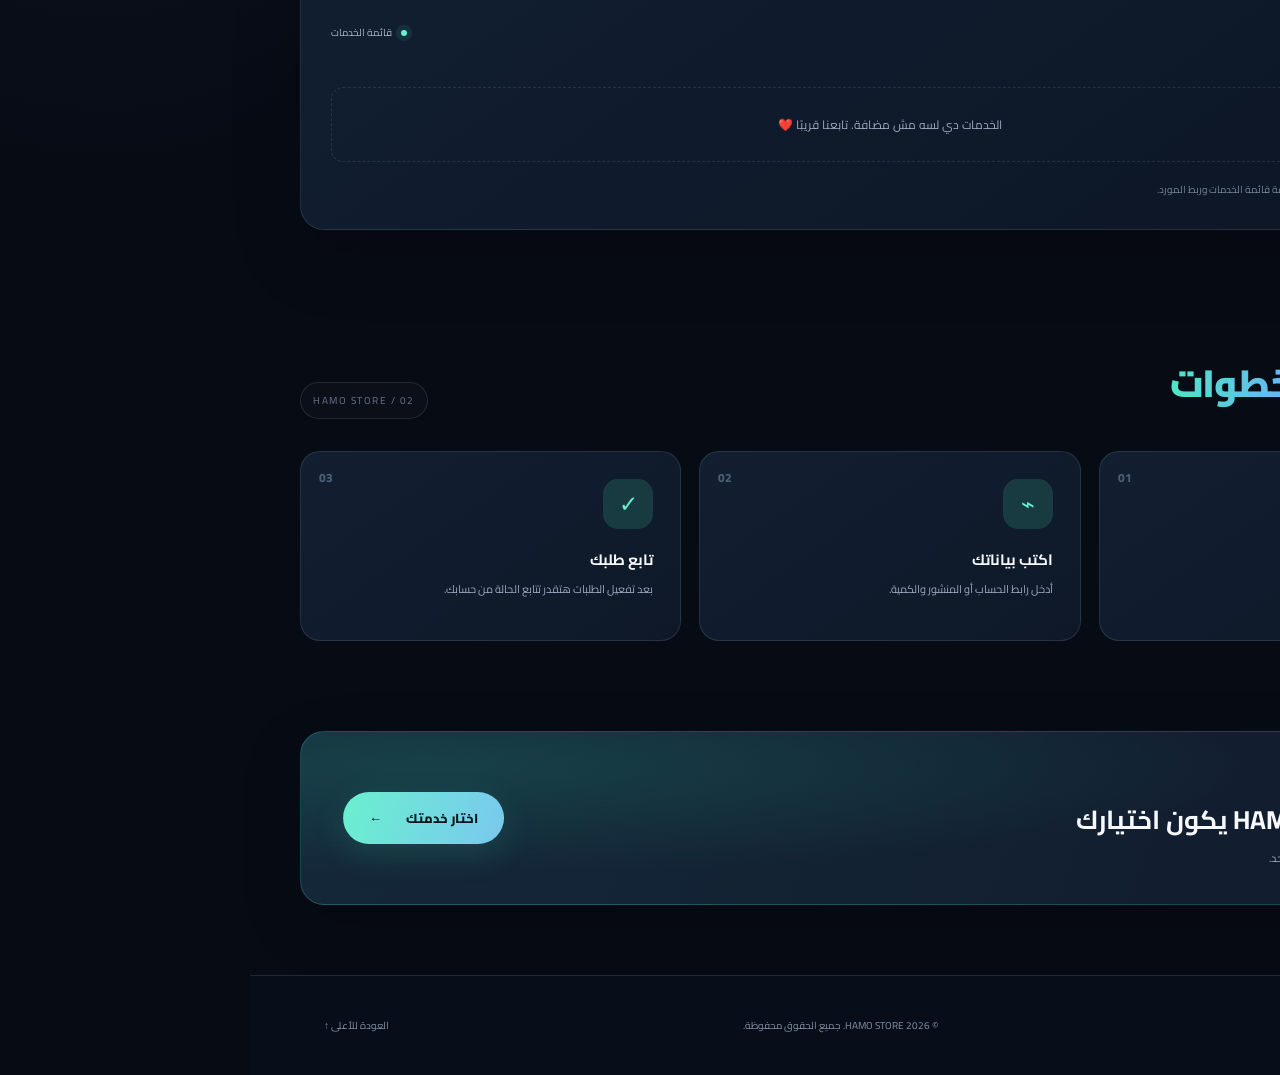
==== commit 5ce96e2d: "Remove payment methods section from homepage" ====
--- a/index.html
+++ b/index.html
@@ -80,14 +80,7 @@
       <div class="steps-grid"><div class="step-card"><span>01</span><div class="step-icon">▦</div><h3>اختار المنصة</h3><p>حدد المنصة والخدمة اللي محتاجها.</p></div><div class="step-card"><span>02</span><div class="step-icon">⌁</div><h3>اكتب بياناتك</h3><p>أدخل رابط الحساب أو المنشور والكمية.</p></div><div class="step-card"><span>03</span><div class="step-icon">✓</div><h3>تابع طلبك</h3><p>بعد تفعيل الطلبات هتقدر تتابع الحالة من حسابك.</p></div></div>
     </section>
 
-    <section class="payments section-wrap" id="payments">
-      <div class="section-heading"><div><div class="eyebrow">اشحن رصيدك بسهولة</div><h2>طرق <span>الدفع</span></h2><p>حوّل المبلغ على إحدى الوسيلتين، ثم أرسل صورة الإيصال لخدمة العملاء لتأكيد الشحن.</p></div><div class="section-tag">HAMO STORE / 03</div></div>
-      <div class="payment-grid">
-        <article class="payment-card"><div class="payment-mark instapay-mark">IP</div><div class="payment-info"><span class="mini-label">تحويل فوري</span><h3>InstaPay</h3><p class="payment-number" dir="ltr">01031921290</p><button class="copy-payment" type="button" data-copy="01031921290">نسخ الرقم</button></div></article>
-        <article class="payment-card"><div class="payment-mark vodafone-mark">V</div><div class="payment-info"><span class="mini-label">محفظة إلكترونية</span><h3>Vodafone Cash</h3><p class="payment-number" dir="ltr">01091924865</p><button class="copy-payment" type="button" data-copy="01091924865">نسخ الرقم</button></div></article>
-      </div>
-      <p class="payment-warning">مهم: احتفظ بإيصال التحويل، ولا تعتبر عملية الشحن مكتملة إلا بعد تأكيدها من الإدارة.</p>
-    </section>
+
 
     <section class="bottom-banner"><div><div class="eyebrow">جاهز تبدأ؟</div><h2>خلّي HAMO STORE يكون اختيارك</h2><p>خدمات السوشيال ميديا في مكان واحد.</p></div><a class="btn btn-primary" href="#services">اختار خدمتك <span>←</span></a></section>
   </main>
